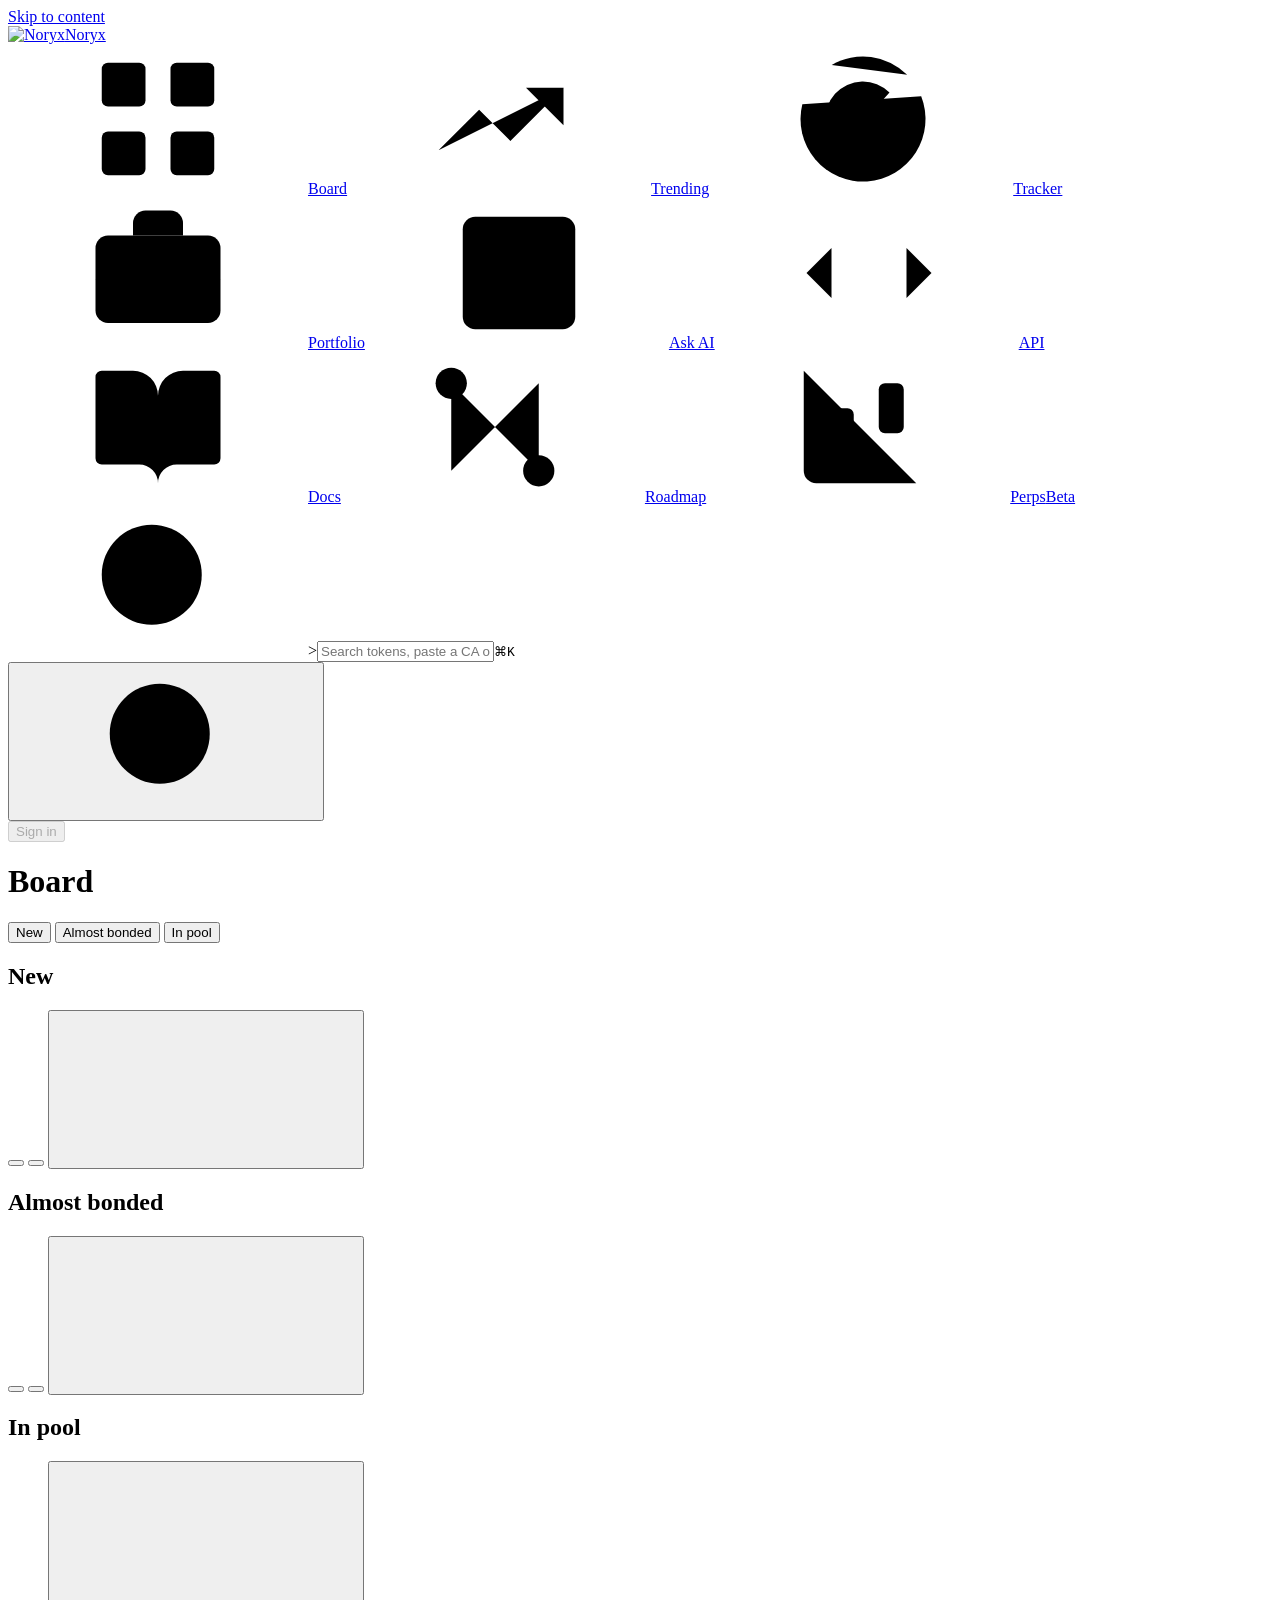
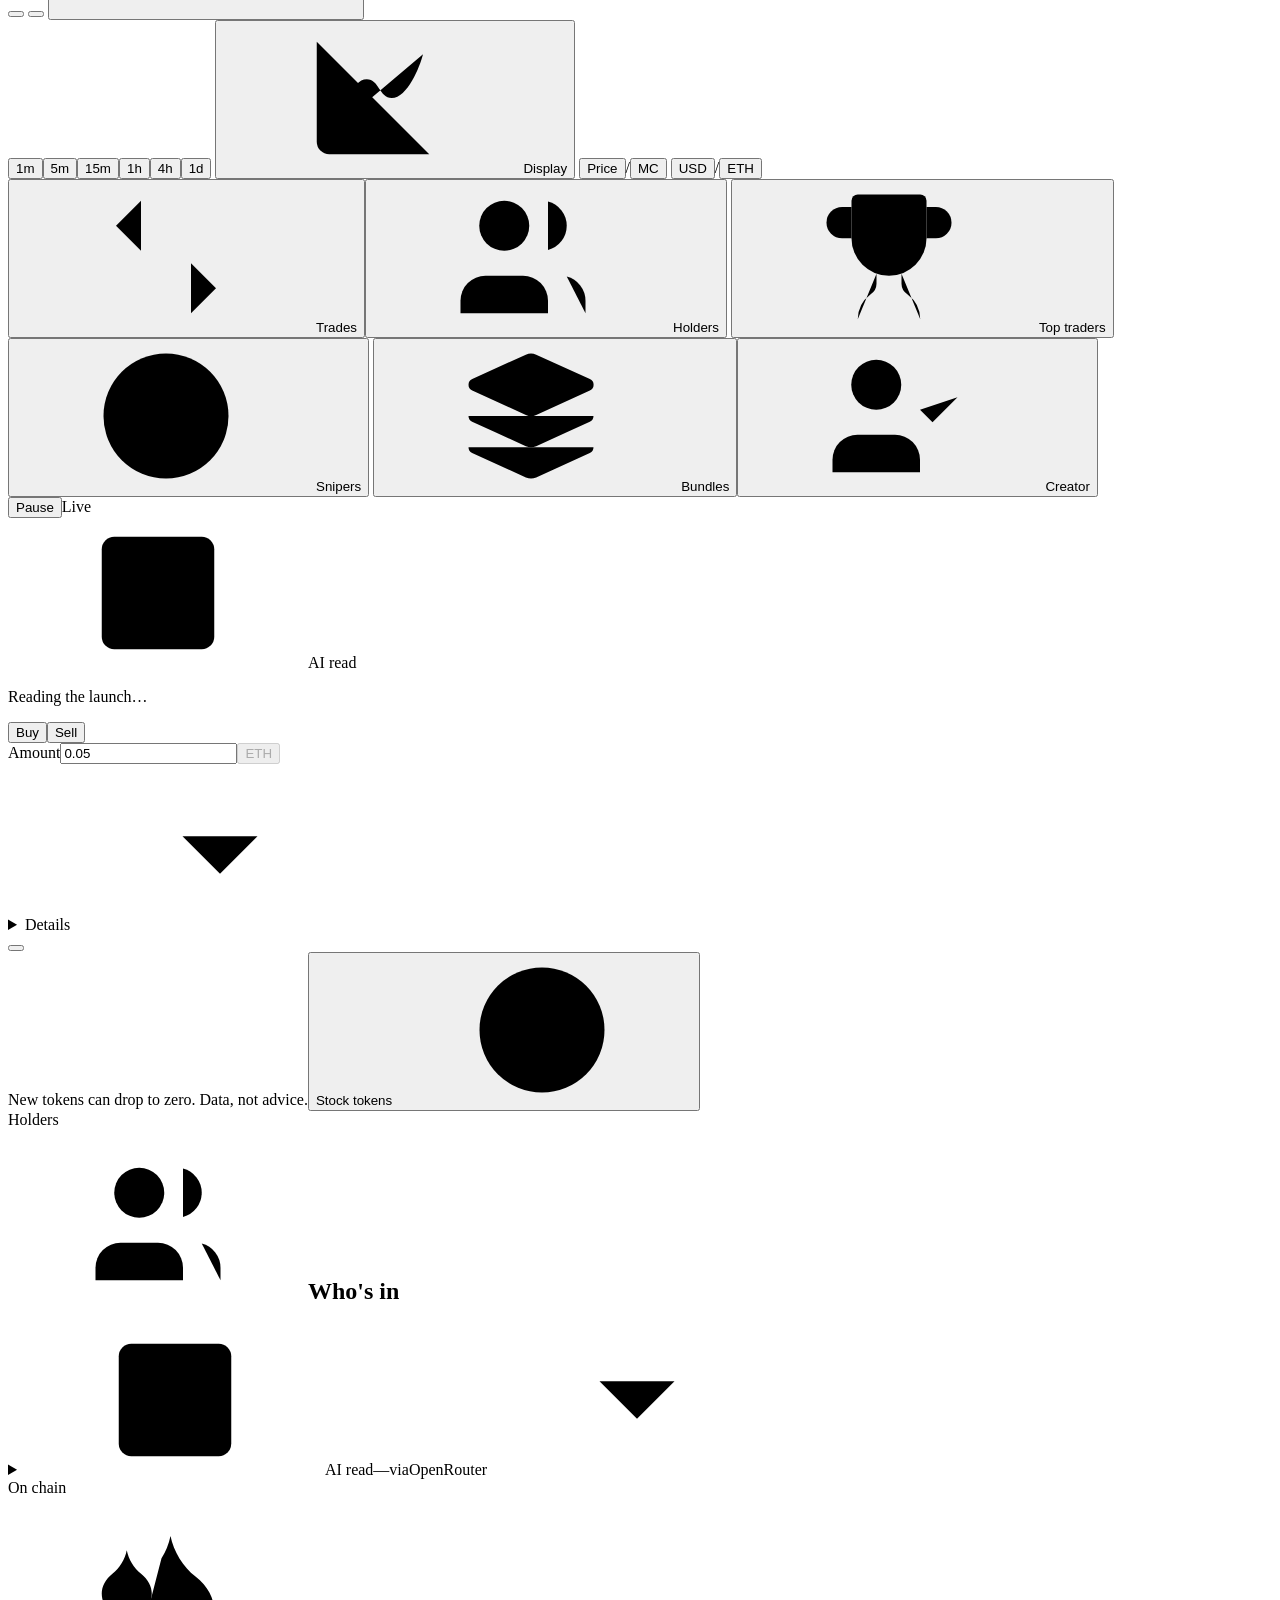
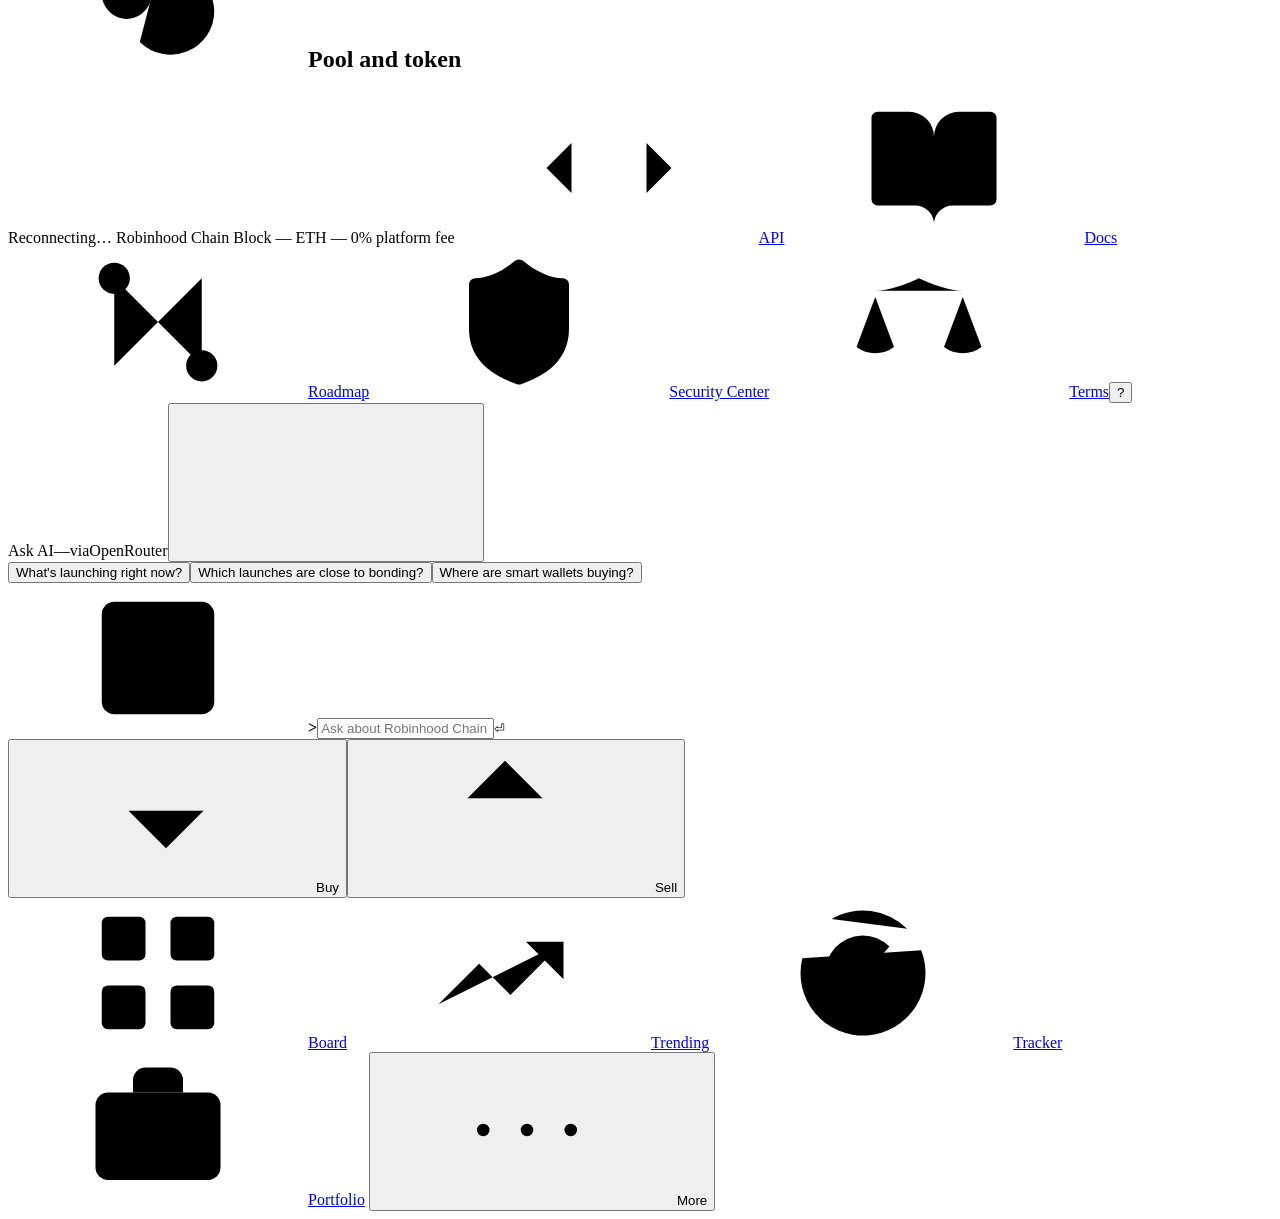
==== sentro_clone/index.html @ 45dfe666 "Initial baseline commit" ====
<!DOCTYPE html>

<html lang="en">
<head><script type="importmap">{"imports":{"react":"https://esm.sh/react@18.3.1","react/jsx-runtime":"https://esm.sh/react@18.3.1/jsx-runtime","react-dom":"https://esm.sh/react-dom@18.3.1?external=react","react-dom/client":"https://esm.sh/react-dom@18.3.1/client?external=react"}}</script><script>window.ASSET_V={"/js/api.js":"64d04c86e4","/js/app.js":"49e9092d1a","/js/bridge.js":"026fd2294a","/js/chartev.js":"6518094a71","/js/format.js":"7b39fc90e0","/js/guard.js":"0a3f11ecc6","/js/icons.js":"ee131ad5c2","/js/lighter.js":"f803aeecbc","/js/pages.js":"a3be0739c8","/js/perpmath.js":"89f6d30143","/js/perps.js":"efebec5603","/js/roadmap.js":"122e156b6e","/js/tokenca.js":"7a5da63f4b","/js/trust.js":"0be3fbdbc7","/js/wallet.js":"noryx-privy-email-only-1","/js/privy.js":"noryx-privy-email-otp-1","/css/perps-trade.css":"0e985214d4","/css/roadmap.css":"6fca2df80f","/css/sentro.css":"7ae317e5de","/css/tokens.css":"cd50dd1a2c","/vendor/lightweight-charts.standalone.production.js":"c7dda807d6","/vendor/qrcode.js":"4b6edd5275","/vendor/lighter/wasm_exec.js":"45ce9dfe72","/pages/guide.md":"3283d3b5ad","/pages/privacy.md":"d9d9182404","/pages/security.md":"cad3c4353f","/pages/support.md":"5b4905da07","/pages/terms.md":"479beb53d4"}</script>
<meta charset="utf-8"/>
<meta content="width=device-width,initial-scale=1,viewport-fit=cover" name="viewport"/>
<title data-slot="title-board">Noryx · AI terminal for Robinhood Chain</title>
<meta content="Live board of every new launch, one click buys and sells, Ask AI about any token or wallet. 0% platform fee." data-slot="meta-desc" name="description"/>
<meta content="Noryx" property="og:site_name"/>
<meta content="website" property="og:type"/>
<meta content="Noryx · AI terminal for Robinhood Chain" data-slot="og-title" property="og:title"/>
<meta content="Live board of every new launch, one click buys and sells, Ask AI about any token or wallet. 0% platform fee." data-slot="og-desc" property="og:description"/>
<meta content="/" property="og:url"/>
<meta content="images/og-card.jpg" property="og:image"/>
<meta content="1200" property="og:image:width"/><meta content="630" property="og:image:height"/>
<meta content="summary_large_image" name="twitter:card"/>
<meta content="Noryx · AI terminal for Robinhood Chain" data-slot="og-title" name="twitter:title"/>
<meta content="Live board of every new launch, one click buys and sells, Ask AI about any token or wallet. 0% platform fee." data-slot="twitter-desc" name="twitter:description"/>
<meta content="images/og-card.jpg" name="twitter:image"/>
<link href="/" rel="canonical"/>
<meta content="#060708" name="theme-color"/>
<link href="/images/noryx-favicon.png?v=noryx-supplied-1" rel="icon" type="image/png"/>
<link href="/images/noryx-favicon.png?v=noryx-supplied-1" rel="apple-touch-icon"/>
<link href="/assets/site.webmanifest?v=noryx-supplied-1" rel="manifest"/>
<link href="/css/tokens.css?v=noryx-system-fonts-1" rel="stylesheet"/>
<link href="/css/sentro.css" rel="stylesheet"/>
<link href="/css/perps-trade.css" rel="stylesheet"/>
<link href="/css/roadmap.css" rel="stylesheet"/>
<link href="/css/brand.css?v=noryx-realtime-brand-2" rel="stylesheet"/>
<link href="/css/api-live.css?v=noryx-live-api-1" rel="stylesheet"/>
<style>
  .boot {
    position: fixed;
    inset: 0;
    z-index: 9999;
    display: grid;
    place-items: center;
    align-content: center;
    gap: 14px;
    background: #050505;
    color: #b6b6b6;
    font-family: var(--f-mono, monospace);
    text-align: center;
  }
  .boot__brand {
    display: grid;
    place-items: center;
    width: 56px;
    height: 56px;
  }
  .boot__logo {
    width: 52px;
    height: 52px;
    object-fit: contain;
    filter: drop-shadow(0 0 5px rgba(190, 255, 0, .3));
    animation: boot-logo 1.8s ease-in-out infinite;
  }
  .boot__message {
    min-height: 18px;
    color: #a7a7a7;
    font-size: 12px;
    letter-spacing: .04em;
  }
  .boot__message::after {
    content: "";
    display: inline-block;
    width: 18px;
    text-align: left;
    animation: boot-dots 1.2s steps(4, end) infinite;
  }
  .boot__l,
  .boot button {
    position: relative;
    z-index: 1;
  }
  .boot__l {
    display: block;
    margin-top: min(58vh, 390px);
    color: #a7a7a7;
    font-size: 12px;
    letter-spacing: .04em;
  }
  .boot__l[hidden],
  .boot button[hidden] {
    display: none;
  }
  .boot__retry {
    border: 1px solid rgba(200, 241, 16, .7);
    border-radius: 999px;
    padding: 8px 18px;
    background: rgba(3, 3, 0, .85);
    color: #d7f56c;
    cursor: pointer;
    font: inherit;
    font-size: 12px;
    letter-spacing: .04em;
  }
  .boot__retry:hover,
  .boot__retry:focus-visible {
    background: rgba(184, 223, 21, .16);
    outline: 2px solid rgba(200, 241, 16, .55);
    outline-offset: 2px;
  }
  .boot__bar {
    display: none;
  }
  @keyframes boot-logo {
    0%, 100% { transform: scale(.96); opacity: .82; }
    50% { transform: scale(1); opacity: 1; }
  }
  @keyframes boot-dots {
    0% { content: ""; }
    25% { content: "."; }
    50% { content: ".."; }
    75%, 100% { content: "..."; }
  }
  @media (prefers-reduced-motion: reduce) {
    .boot__logo, .boot__message::after { animation: none; }
    .boot__message::after { content: "..."; }
  }
  .boot__frame {
    position: absolute;
    inset: 0;
    display: block;
    width: 100vw !important;
    height: 100vh !important;
    border: 0;
    background: #030300;
  }
</style>
</head>
<body data-col="new" data-page="board">
<a class="skip" href="#main">Skip to content</a>
<div aria-live="polite" class="boot" id="boot" role="status">
  <iframe class="boot__frame" src="/loading-screen.html?v=noryx-supplied-1" title="Noryx loading screen"></iframe>
  <span class="boot__l" data-slot="boot-line" hidden="" id="bootL">Still loading Noryx…</span>
  <button class="boot__retry" data-slot="retry" hidden="" id="bootR" type="button">Retry</button>
</div>
<script>(function(){var p=location.pathname,b=document.body;b.dataset.page=/^\/token\//.test(p)?"token":/^\/(board)?\/?$/.test(p)?"board":"page";var m=p.match(/^\/token\/(0x[0-9a-fA-F]{40})/);if(m&&window.fetch){window.__bootCa=m[1].toLowerCase();window.__boot=fetch("/api/token/"+window.__bootCa+"/boot?wait_ms=800&noryx="+Date.now(),{cache:"no-store",headers:{accept:"application/json"}}).then(function(r){return r.ok?r.json():null}).catch(function(){return null})}})();</script>
<svg aria-hidden="true" style="display:none" xmlns="http://www.w3.org/2000/svg">
<symbol id="i-board" viewbox="0 0 24 24"><rect height="7" rx="1" width="7" x="3" y="3"></rect><rect height="7" rx="1" width="7" x="14" y="3"></rect><rect height="7" rx="1" width="7" x="14" y="14"></rect><rect height="7" rx="1" width="7" x="3" y="14"></rect></symbol>
<symbol id="i-token" viewbox="0 0 24 24"><path d="M9 5v4"></path><rect height="6" rx="1" width="4" x="7" y="9"></rect><path d="M9 15v2"></path><path d="M17 3v2"></path><rect height="8" rx="1" width="4" x="15" y="5"></rect><path d="M17 13v3"></path><path d="M3 3v16a2 2 0 0 0 2 2h16"></path></symbol>
<symbol id="i-portfolio" viewbox="0 0 24 24"><path d="M12 12h.01"></path><path d="M16 6V4a2 2 0 0 0-2-2h-4a2 2 0 0 0-2 2v2"></path><path d="M22 13a18.15 18.15 0 0 1-20 0"></path><rect height="14" rx="2" width="20" x="2" y="6"></rect></symbol>
<symbol id="i-stocks" viewbox="0 0 24 24"><path d="M10 18v-7"></path><path d="M11.12 2.198a2 2 0 0 1 1.76.006l7.866 3.847c.476.233.31.949-.22.949H3.474c-.53 0-.695-.716-.22-.949z"></path><path d="M14 18v-7"></path><path d="M18 18v-7"></path><path d="M3 22h18"></path><path d="M6 18v-7"></path></symbol>
<symbol id="i-search" viewbox="0 0 24 24"><path d="m21 21-4.34-4.34"></path><circle cx="11" cy="11" r="8"></circle></symbol>
<symbol id="i-filter" viewbox="0 0 24 24"><path d="M10 5H3"></path><path d="M12 19H3"></path><path d="M14 3v4"></path><path d="M16 17v4"></path><path d="M21 12h-9"></path><path d="M21 19h-5"></path><path d="M21 5h-7"></path><path d="M8 10v4"></path><path d="M8 12H3"></path></symbol>
<symbol id="i-close" viewbox="0 0 24 24"><path d="M18 6 6 18"></path><path d="m6 6 12 12"></path></symbol>
<symbol id="i-clear" viewbox="0 0 24 24"><circle cx="12" cy="12" r="10"></circle><path d="m15 9-6 6"></path><path d="m9 9 6 6"></path></symbol>
<symbol id="i-sort" viewbox="0 0 24 24"><path d="m7 15 5 5 5-5"></path><path d="m7 9 5-5 5 5"></path></symbol>
<symbol id="i-sort-up" viewbox="0 0 24 24"><path d="m5 12 7-7 7 7"></path><path d="M12 19V5"></path></symbol>
<symbol id="i-sort-down" viewbox="0 0 24 24"><path d="M12 5v14"></path><path d="m19 12-7 7-7-7"></path></symbol>
<symbol id="i-chev-down" viewbox="0 0 24 24"><path d="m6 9 6 6 6-6"></path></symbol>
<symbol id="i-chev-right" viewbox="0 0 24 24"><path d="m9 18 6-6-6-6"></path></symbol>
<symbol id="i-chev-left" viewbox="0 0 24 24"><path d="m15 18-6-6 6-6"></path></symbol>
<symbol id="i-back" viewbox="0 0 24 24"><path d="m12 19-7-7 7-7"></path><path d="M19 12H5"></path></symbol>
<symbol id="i-menu" viewbox="0 0 24 24"><path d="M4 5h16"></path><path d="M4 12h16"></path><path d="M4 19h16"></path></symbol>
<symbol id="i-buy" viewbox="0 0 24 24"><path d="M12 17V3"></path><path d="m6 11 6 6 6-6"></path><path d="M19 21H5"></path></symbol>
<symbol id="i-sell" viewbox="0 0 24 24"><path d="m18 9-6-6-6 6"></path><path d="M12 3v14"></path><path d="M5 21h14"></path></symbol>
<symbol id="i-quick" viewbox="0 0 24 24"><path d="M4 14a1 1 0 0 1-.78-1.63l9.9-10.2a.5.5 0 0 1 .86.46l-1.92 6.02A1 1 0 0 0 13 10h7a1 1 0 0 1 .78 1.63l-9.9 10.2a.5.5 0 0 1-.86-.46l1.92-6.02A1 1 0 0 0 11 14z"></path></symbol>
<symbol id="i-copy" viewbox="0 0 24 24"><rect height="14" rx="2" ry="2" width="14" x="8" y="8"></rect><path d="M4 16c-1.1 0-2-.9-2-2V4c0-1.1.9-2 2-2h10c1.1 0 2 .9 2 2"></path></symbol>
<symbol id="i-copied" viewbox="0 0 24 24"><path d="M20 6 9 17l-5-5"></path></symbol>
<symbol id="i-share" viewbox="0 0 24 24"><circle cx="18" cy="5" r="3"></circle><circle cx="6" cy="12" r="3"></circle><circle cx="18" cy="19" r="3"></circle><line x1="8.59" x2="15.42" y1="13.51" y2="17.49"></line><line x1="15.41" x2="8.59" y1="6.51" y2="10.49"></line></symbol>
<symbol id="i-external" viewbox="0 0 24 24"><path d="M15 3h6v6"></path><path d="M10 14 21 3"></path><path d="M18 13v6a2 2 0 0 1-2 2H5a2 2 0 0 1-2-2V8a2 2 0 0 1 2-2h6"></path></symbol>
<symbol id="i-globe" viewbox="0 0 24 24"><circle cx="12" cy="12" r="10"></circle><path d="M12 2a14.5 14.5 0 0 0 0 20 14.5 14.5 0 0 0 0-20"></path><path d="M2 12h20"></path></symbol>
<symbol id="i-deposit" viewbox="0 0 24 24"><path d="M19 7V4a1 1 0 0 0-1-1H5a2 2 0 0 0 0 4h15a1 1 0 0 1 1 1v4h-3a2 2 0 0 0 0 4h3a1 1 0 0 0 1-1v-2a1 1 0 0 0-1-1"></path><path d="M3 5v14a2 2 0 0 0 2 2h15a1 1 0 0 0 1-1v-4"></path></symbol>
<symbol id="i-export-key" viewbox="0 0 24 24"><path d="M2.586 17.414A2 2 0 0 0 2 18.828V21a1 1 0 0 0 1 1h3a1 1 0 0 0 1-1v-1a1 1 0 0 1 1-1h1a1 1 0 0 0 1-1v-1a1 1 0 0 1 1-1h.172a2 2 0 0 0 1.414-.586l.814-.814a6.5 6.5 0 1 0-4-4z"></path><circle cx="16.5" cy="7.5" fill="currentColor" r=".5"></circle></symbol>
<symbol id="i-download" viewbox="0 0 24 24"><path d="M12 15V3"></path><path d="M21 15v4a2 2 0 0 1-2 2H5a2 2 0 0 1-2-2v-4"></path><path d="m7 10 5 5 5-5"></path></symbol>
<symbol id="i-qr" viewbox="0 0 24 24"><rect height="5" rx="1" width="5" x="3" y="3"></rect><rect height="5" rx="1" width="5" x="16" y="3"></rect><rect height="5" rx="1" width="5" x="3" y="16"></rect><path d="M21 16h-3a2 2 0 0 0-2 2v3"></path><path d="M21 21v.01"></path><path d="M12 7v3a2 2 0 0 1-2 2H7"></path><path d="M3 12h.01"></path><path d="M12 3h.01"></path><path d="M12 16v.01"></path><path d="M16 12h1"></path><path d="M21 12v.01"></path><path d="M12 21v-1"></path></symbol>
<symbol id="i-swap" viewbox="0 0 24 24"><path d="M8 3 4 7l4 4"></path><path d="M4 7h16"></path><path d="m16 21 4-4-4-4"></path><path d="M20 17H4"></path></symbol>
<symbol id="i-roadmap" viewbox="0 0 24 24"><path d="M5 19V5l14 14V5"></path><circle cx="5" cy="5" r="2.5"></circle><circle cx="19" cy="19" r="2.5"></circle></symbol>
<symbol id="i-slippage" viewbox="0 0 24 24"><line x1="19" x2="5" y1="5" y2="19"></line><circle cx="6.5" cy="6.5" r="2.5"></circle><circle cx="17.5" cy="17.5" r="2.5"></circle></symbol>
<symbol id="i-stale" viewbox="0 0 24 24"><path d="M12 6v6l4 2"></path><path d="M20 12v5"></path><path d="M20 21h.01"></path><path d="M21.25 8.2A10 10 0 1 0 16 21.16"></path></symbol>
<symbol id="i-warn" viewbox="0 0 24 24"><path d="m21.73 18-8-14a2 2 0 0 0-3.48 0l-8 14A2 2 0 0 0 4 21h16a2 2 0 0 0 1.73-3"></path><path d="M12 9v4"></path><path d="M12 17h.01"></path></symbol>
<symbol id="i-lock" viewbox="0 0 24 24"><rect height="11" rx="2" ry="2" width="18" x="3" y="11"></rect><path d="M7 11V7a5 5 0 0 1 10 0v4"></path></symbol>
<symbol id="i-ok" viewbox="0 0 24 24"><circle cx="12" cy="12" r="10"></circle><path d="m9 12 2 2 4-4"></path></symbol>
<symbol id="i-error" viewbox="0 0 24 24"><circle cx="12" cy="12" r="10"></circle><path d="m15 9-6 6"></path><path d="m9 9 6 6"></path></symbol>
<symbol id="i-info" viewbox="0 0 24 24"><circle cx="12" cy="12" r="10"></circle><path d="M12 16v-4"></path><path d="M12 8h.01"></path></symbol>
<symbol id="i-offline" viewbox="0 0 24 24"><path d="M12 20h.01"></path><path d="M8.5 16.429a5 5 0 0 1 7 0"></path><path d="M5 12.859a10 10 0 0 1 5.17-2.69"></path><path d="M19 12.859a10 10 0 0 0-2.007-1.523"></path><path d="M2 8.82a15 15 0 0 1 4.177-2.643"></path><path d="M22 8.82a15 15 0 0 0-11.288-3.764"></path><path d="m2 2 20 20"></path></symbol>
<symbol id="i-retry" viewbox="0 0 24 24"><path d="M3 12a9 9 0 0 1 9-9 9.75 9.75 0 0 1 6.74 2.74L21 8"></path><path d="M21 3v5h-5"></path><path d="M21 12a9 9 0 0 1-9 9 9.75 9.75 0 0 1-6.74-2.74L3 16"></path><path d="M8 16H3v5"></path></symbol>
<symbol id="i-loading" viewbox="0 0 24 24"><path d="M21 12a9 9 0 1 1-6.219-8.56"></path></symbol>
<symbol id="i-live" viewbox="0 0 24 24"><path d="M16.247 7.761a6 6 0 0 1 0 8.478"></path><path d="M19.075 4.933a10 10 0 0 1 0 14.134"></path><path d="M4.925 19.067a10 10 0 0 1 0-14.134"></path><path d="M7.753 16.239a6 6 0 0 1 0-8.478"></path><circle cx="12" cy="12" r="2"></circle></symbol>
<symbol id="i-star" viewbox="0 0 24 24"><path d="M11.525 2.295a.53.53 0 0 1 .95 0l2.31 4.679a2.123 2.123 0 0 0 1.595 1.16l5.166.756a.53.53 0 0 1 .294.904l-3.736 3.638a2.123 2.123 0 0 0-.611 1.878l.882 5.14a.53.53 0 0 1-.771.56l-4.618-2.428a2.122 2.122 0 0 0-1.973 0L6.396 21.01a.53.53 0 0 1-.77-.56l.881-5.139a2.122 2.122 0 0 0-.611-1.879L2.16 9.795a.53.53 0 0 1 .294-.906l5.165-.755a2.122 2.122 0 0 0 1.597-1.16z"></path></symbol>
<symbol id="i-settings" viewbox="0 0 24 24"><path d="M14 17H5"></path><path d="M19 7h-9"></path><circle cx="17" cy="17" r="3"></circle><circle cx="7" cy="7" r="3"></circle></symbol>
<symbol id="i-keyboard" viewbox="0 0 24 24"><path d="M10 8h.01"></path><path d="M12 12h.01"></path><path d="M14 8h.01"></path><path d="M16 12h.01"></path><path d="M18 8h.01"></path><path d="M6 8h.01"></path><path d="M7 16h10"></path><path d="M8 12h.01"></path><rect height="16" rx="2" width="20" x="2" y="4"></rect></symbol>
<symbol id="i-ask" viewbox="0 0 24 24"><path d="m7 11 2-2-2-2"></path><path d="M11 13h4"></path><rect height="18" rx="2" ry="2" width="18" x="3" y="3"></rect></symbol>
<symbol id="i-user" viewbox="0 0 24 24"><circle cx="12" cy="8" r="5"></circle><path d="M20 21a8 8 0 0 0-16 0"></path></symbol>
<symbol id="i-signout" viewbox="0 0 24 24"><path d="m16 17 5-5-5-5"></path><path d="M21 12H9"></path><path d="M9 21H5a2 2 0 0 1-2-2V5a2 2 0 0 1 2-2h4"></path></symbol>
<symbol id="i-domain" viewbox="0 0 24 24"><path d="M20 13c0 5-3.5 7.5-7.66 8.95a1 1 0 0 1-.67-.01C7.5 20.5 4 18 4 13V6a1 1 0 0 1 1-1c2 0 4.5-1.2 6.24-2.72a1.17 1.17 0 0 1 1.52 0C14.51 3.81 17 5 19 5a1 1 0 0 1 1 1z"></path><path d="m9 12 2 2 4-4"></path></symbol>
<symbol id="i-holders" viewbox="0 0 24 24"><path d="M16 21v-2a4 4 0 0 0-4-4H6a4 4 0 0 0-4 4v2"></path><path d="M16 3.128a4 4 0 0 1 0 7.744"></path><path d="M22 21v-2a4 4 0 0 0-3-3.87"></path><circle cx="9" cy="7" r="4"></circle></symbol>
<symbol id="i-liquidity" viewbox="0 0 24 24"><path d="M7 16.3c2.2 0 4-1.83 4-4.05 0-1.16-.57-2.26-1.71-3.19S7.29 6.75 7 5.3c-.29 1.45-1.14 2.84-2.29 3.76S3 11.1 3 12.25c0 2.22 1.8 4.05 4 4.05z"></path><path d="M12.56 6.6A10.97 10.97 0 0 0 14 3.02c.5 2.5 2 4.9 4 6.5s3 3.5 3 5.5a6.98 6.98 0 0 1-11.91 4.97"></path></symbol>
<symbol id="i-snipers" viewbox="0 0 24 24"><circle cx="12" cy="12" r="10"></circle><line x1="22" x2="18" y1="12" y2="12"></line><line x1="6" x2="2" y1="12" y2="12"></line><line x1="12" x2="12" y1="6" y2="2"></line><line x1="12" x2="12" y1="22" y2="18"></line></symbol>
<symbol id="i-bundles" viewbox="0 0 24 24"><path d="M12.83 2.18a2 2 0 0 0-1.66 0L2.6 6.08a1 1 0 0 0 0 1.83l8.58 3.91a2 2 0 0 0 1.66 0l8.58-3.9a1 1 0 0 0 0-1.83z"></path><path d="M2 12a1 1 0 0 0 .58.91l8.6 3.91a2 2 0 0 0 1.65 0l8.58-3.9A1 1 0 0 0 22 12"></path><path d="M2 17a1 1 0 0 0 .58.91l8.6 3.91a2 2 0 0 0 1.65 0l8.58-3.9A1 1 0 0 0 22 17"></path></symbol>
<symbol id="i-dev" viewbox="0 0 24 24"><path d="m16 11 2 2 4-4"></path><path d="M16 21v-2a4 4 0 0 0-4-4H6a4 4 0 0 0-4 4v2"></path><circle cx="9" cy="7" r="4"></circle></symbol>
<symbol id="i-burn" viewbox="0 0 24 24"><path d="M12 3q1 4 4 6.5t3 5.5a1 1 0 0 1-14 0 5 5 0 0 1 1-3 1 1 0 0 0 5 0c0-2-1.5-3-1.5-5q0-2 2.5-4"></path></symbol>
<symbol id="i-smart" viewbox="0 0 24 24"><path d="M12 18V5"></path><path d="M15 13a4.17 4.17 0 0 1-3-4 4.17 4.17 0 0 1-3 4"></path><path d="M17.598 6.5A3 3 0 1 0 12 5a3 3 0 1 0-5.598 1.5"></path><path d="M17.997 5.125a4 4 0 0 1 2.526 5.77"></path><path d="M18 18a4 4 0 0 0 2-7.464"></path><path d="M19.967 17.483A4 4 0 1 1 12 18a4 4 0 1 1-7.967-.517"></path><path d="M6 18a4 4 0 0 1-2-7.464"></path><path d="M6.003 5.125a4 4 0 0 0-2.526 5.77"></path></symbol>
<symbol id="i-clock" viewbox="0 0 24 24"><path d="M12 6v6l4 2"></path><circle cx="12" cy="12" r="10"></circle></symbol>
<symbol id="i-chart" viewbox="0 0 24 24"><path d="M3 3v16a2 2 0 0 0 2 2h16"></path><path d="m19 9-5 5-4-4-3 3"></path></symbol>
<symbol id="i-volume" viewbox="0 0 24 24"><path d="M3 3v16a2 2 0 0 0 2 2h16"></path><path d="M18 17V9"></path><path d="M13 17V5"></path><path d="M8 17v-3"></path></symbol>
<symbol id="i-eye" viewbox="0 0 24 24"><path d="M2.062 12.348a1 1 0 0 1 0-.696 10.75 10.75 0 0 1 19.876 0 1 1 0 0 1 0 .696 10.75 10.75 0 0 1-19.876 0"></path><circle cx="12" cy="12" r="3"></circle></symbol>
<symbol id="i-eye-off" viewbox="0 0 24 24"><path d="M10.733 5.076a10.744 10.744 0 0 1 11.205 6.575 1 1 0 0 1 0 .696 10.747 10.747 0 0 1-1.444 2.49"></path><path d="M14.084 14.158a3 3 0 0 1-4.242-4.242"></path><path d="M17.479 17.499a10.75 10.75 0 0 1-15.417-5.151 1 1 0 0 1 0-.696 10.75 10.75 0 0 1 4.446-5.143"></path><path d="m2 2 20 20"></path></symbol>
<symbol id="i-bell" viewbox="0 0 24 24"><path d="M10.268 21a2 2 0 0 0 3.464 0"></path><path d="M3.262 15.326A1 1 0 0 0 4 17h16a1 1 0 0 0 .74-1.673C19.41 13.956 18 12.499 18 8A6 6 0 0 0 6 8c0 4.499-1.411 5.956-2.738 7.326"></path></symbol>
<symbol id="i-expand" viewbox="0 0 24 24"><path d="M15 3h6v6"></path><path d="m21 3-7 7"></path><path d="m3 21 7-7"></path><path d="M9 21H3v-6"></path></symbol>
<symbol id="i-key" viewbox="0 0 24 24"><path d="m15.5 7.5 2.3 2.3a1 1 0 0 0 1.4 0l2.1-2.1a1 1 0 0 0 0-1.4L19 4"></path><path d="m21 2-9.6 9.6"></path><circle cx="7.5" cy="15.5" r="5.5"></circle></symbol>
<symbol id="i-code" viewbox="0 0 24 24"><path d="m16 18 6-6-6-6"></path><path d="m8 6-6 6 6 6"></path></symbol>
<symbol id="i-arrow-down" viewbox="0 0 24 24"><path d="M12 5v14"></path><path d="m19 12-7 7-7-7"></path></symbol>
<symbol id="i-target" viewbox="0 0 24 24"><circle cx="12" cy="12" r="10"></circle><circle cx="12" cy="12" r="6"></circle><circle cx="12" cy="12" r="2"></circle></symbol>
<symbol id="i-sound" viewbox="0 0 24 24"><path d="M11 4.702a.705.705 0 0 0-1.203-.498L6.413 7.587A1.4 1.4 0 0 1 5.416 8H3a1 1 0 0 0-1 1v6a1 1 0 0 0 1 1h2.416a1.4 1.4 0 0 1 .997.413l3.383 3.384A.705.705 0 0 0 11 19.298z"></path><path d="M16 9a5 5 0 0 1 0 6"></path><path d="M19.364 18.364a9 9 0 0 0 0-12.728"></path></symbol>
<symbol id="i-sound-off" viewbox="0 0 24 24"><path d="M11 4.702a.705.705 0 0 0-1.203-.498L6.413 7.587A1.4 1.4 0 0 1 5.416 8H3a1 1 0 0 0-1 1v6a1 1 0 0 0 1 1h2.416a1.4 1.4 0 0 1 .997.413l3.383 3.384A.705.705 0 0 0 11 19.298z"></path><line x1="22" x2="16" y1="9" y2="15"></line><line x1="16" x2="22" y1="9" y2="15"></line></symbol>
<symbol id="i-pencil" viewbox="0 0 24 24"><path d="M21.174 6.812a1 1 0 0 0-3.986-3.987L3.842 16.174a2 2 0 0 0-.5.83l-1.321 4.352a.5.5 0 0 0 .623.622l4.353-1.32a2 2 0 0 0 .83-.497z"></path><path d="m15 5 4 4"></path></symbol>
<symbol id="i-trending" viewbox="0 0 24 24"><path d="M16 7h6v6"></path><path d="m22 7-8.5 8.5-5-5L2 17"></path></symbol>
<symbol id="i-book" viewbox="0 0 24 24"><path d="M12 7v14"></path><path d="M3 18a1 1 0 0 1-1-1V4a1 1 0 0 1 1-1h5a4 4 0 0 1 4 4 4 4 0 0 1 4-4h5a1 1 0 0 1 1 1v13a1 1 0 0 1-1 1h-6a3 3 0 0 0-3 3 3 3 0 0 0-3-3z"></path></symbol>
<symbol id="i-puzzle" viewbox="0 0 24 24"><path d="M15.39 4.39a1 1 0 0 0 1.68-.474 2.5 2.5 0 1 1 3.014 3.015 1 1 0 0 0-.474 1.68l1.683 1.682a2.414 2.414 0 0 1 0 3.414L19.61 15.39a1 1 0 0 1-1.68-.474 2.5 2.5 0 1 0-3.014 3.015 1 1 0 0 1 .474 1.68l-1.683 1.682a2.414 2.414 0 0 1-3.414 0L8.61 19.61a1 1 0 0 0-1.68.474 2.5 2.5 0 1 1-3.014-3.015 1 1 0 0 0 .474-1.68l-1.683-1.682a2.414 2.414 0 0 1 0-3.414L4.39 8.61a1 1 0 0 1 1.68.474 2.5 2.5 0 1 0 3.014-3.015 1 1 0 0 1-.474-1.68l1.683-1.682a2.414 2.414 0 0 1 3.414 0z"></path></symbol>
<symbol id="i-plus" viewbox="0 0 24 24"><path d="M5 12h14"></path><path d="M12 5v14"></path></symbol>
<symbol id="i-trash" viewbox="0 0 24 24"><path d="M10 11v6"></path><path d="M14 11v6"></path><path d="M19 6v14a2 2 0 0 1-2 2H7a2 2 0 0 1-2-2V6"></path><path d="M3 6h18"></path><path d="M8 6V4a2 2 0 0 1 2-2h4a2 2 0 0 1 2 2v2"></path></symbol>
<symbol id="i-sparkle" viewbox="0 0 24 24"><path d="M11.017 2.814a1 1 0 0 1 1.966 0l1.051 5.558a2 2 0 0 0 1.594 1.594l5.558 1.051a1 1 0 0 1 0 1.966l-5.558 1.051a2 2 0 0 0-1.594 1.594l-1.051 5.558a1 1 0 0 1-1.966 0l-1.051-5.558a2 2 0 0 0-1.594-1.594l-5.558-1.051a1 1 0 0 1 0-1.966l5.558-1.051a2 2 0 0 0 1.594-1.594z"></path></symbol>
<symbol id="i-send" viewbox="0 0 24 24"><path d="M7 7h10v10"></path><path d="M7 17 17 7"></path></symbol>
<symbol id="i-tracker" viewbox="0 0 24 24"><path d="M19.07 4.93A10 10 0 0 0 6.99 3.34"></path><path d="M4 6h.01"></path><path d="M2.29 9.62A10 10 0 1 0 21.31 8.35"></path><path d="M16.24 7.76A6 6 0 1 0 8.23 16.67"></path><path d="M12 18h.01"></path><path d="M17.99 11.66A6 6 0 0 1 15.77 16.67"></path><circle cx="12" cy="12" r="2"></circle><path d="m13.41 10.59 5.66-5.66"></path></symbol>
<symbol id="i-perps" viewbox="0 0 24 24"><path d="M9 5v4"></path><rect height="6" rx="1" width="4" x="7" y="9"></rect><path d="M9 15v2"></path><path d="M17 3v2"></path><rect height="8" rx="1" width="4" x="15" y="5"></rect><path d="M17 13v3"></path><path d="M3 3v16a2 2 0 0 0 2 2h16"></path></symbol>
<symbol id="i-more" viewbox="0 0 24 24"><circle cx="12" cy="12" r="1"></circle><circle cx="19" cy="12" r="1"></circle><circle cx="5" cy="12" r="1"></circle></symbol>
<symbol id="i-signin" viewbox="0 0 24 24"><path d="m10 17 5-5-5-5"></path><path d="M15 12H3"></path><path d="M15 3h4a2 2 0 0 1 2 2v14a2 2 0 0 1-2 2h-4"></path></symbol>
<symbol id="i-shield" viewbox="0 0 24 24"><path d="M20 13c0 5-3.5 7.5-7.66 8.95a1 1 0 0 1-.67-.01C7.5 20.5 4 18 4 13V6a1 1 0 0 1 1-1c2 0 4.5-1.2 6.24-2.72a1.17 1.17 0 0 1 1.52 0C14.51 3.81 17 5 19 5a1 1 0 0 1 1 1z"></path><path d="m9 12 2 2 4-4"></path></symbol>
<symbol id="i-terms" viewbox="0 0 24 24"><path d="m16 16 3-8 3 8c-.87.65-1.92 1-3 1s-2.13-.35-3-1Z"></path><path d="m2 16 3-8 3 8c-.87.65-1.92 1-3 1s-2.13-.35-3-1Z"></path><path d="M7 21h10"></path><path d="M12 3v18"></path><path d="M3 7h2c2 0 5-1 7-2 2 1 5 2 7 2h2"></path></symbol>
<symbol id="i-guide" viewbox="0 0 24 24"><path d="m16.24 7.76-1.804 5.411a2 2 0 0 1-1.265 1.265L7.76 16.24l1.804-5.411a2 2 0 0 1 1.265-1.265z"></path><circle cx="12" cy="12" r="10"></circle></symbol>
<symbol id="i-support" viewbox="0 0 24 24"><circle cx="12" cy="12" r="10"></circle><path d="m4.93 4.93 4.24 4.24"></path><path d="m14.83 9.17 4.24-4.24"></path><path d="m14.83 14.83 4.24 4.24"></path><path d="m9.17 14.83-4.24 4.24"></path><circle cx="12" cy="12" r="4"></circle></symbol>
<symbol id="i-custody" viewbox="0 0 24 24"><rect height="18" rx="2" width="18" x="3" y="3"></rect><circle cx="7.5" cy="7.5" fill="currentColor" r=".5"></circle><path d="m7.9 7.9 2.7 2.7"></path><circle cx="16.5" cy="7.5" fill="currentColor" r=".5"></circle><path d="m13.4 10.6 2.7-2.7"></path><circle cx="7.5" cy="16.5" fill="currentColor" r=".5"></circle><path d="m7.9 16.1 2.7-2.7"></path><circle cx="16.5" cy="16.5" fill="currentColor" r=".5"></circle><path d="m13.4 13.4 2.7 2.7"></path><circle cx="12" cy="12" r="2"></circle></symbol>
<symbol id="i-checks" viewbox="0 0 24 24"><path d="M13 5h8"></path><path d="M13 12h8"></path><path d="M13 19h8"></path><path d="m3 17 2 2 4-4"></path><path d="m3 7 2 2 4-4"></path></symbol>
<symbol id="i-release" viewbox="0 0 24 24"><path d="M11 21.73a2 2 0 0 0 2 0l7-4A2 2 0 0 0 21 16V8a2 2 0 0 0-1-1.73l-7-4a2 2 0 0 0-2 0l-7 4A2 2 0 0 0 3 8v8a2 2 0 0 0 1 1.73z"></path><path d="M12 22V12"></path><polyline points="3.29 7 12 12 20.71 7"></polyline><path d="m7.5 4.27 9 5.15"></path></symbol>
<symbol id="i-coins" viewbox="0 0 24 24"><circle cx="8" cy="8" r="6"></circle><path d="M18.09 10.37A6 6 0 1 1 10.34 18"></path><path d="M7 6h1v4"></path><path d="m16.71 13.88.7.71-2.82 2.82"></path></symbol>
<symbol id="i-recent" viewbox="0 0 24 24"><path d="M3 12a9 9 0 1 0 9-9 9.75 9.75 0 0 0-6.74 2.74L3 8"></path><path d="M3 3v5h5"></path><path d="M12 7v5l4 2"></path></symbol>
<symbol id="i-search-x" viewbox="0 0 24 24"><path d="m13.5 8.5-5 5"></path><path d="m8.5 8.5 5 5"></path><circle cx="11" cy="11" r="8"></circle><path d="m21 21-4.3-4.3"></path></symbol>
<symbol id="i-display" viewbox="0 0 24 24"><path d="M3 3v16a2 2 0 0 0 2 2h16"></path><path d="M7 16c.5-2 1.5-7 4-7 2 0 2 3 4 3 2.5 0 4.5-5 5-7"></path></symbol>
<symbol id="i-flag" viewbox="0 0 24 24"><path d="M4 22V4a1 1 0 0 1 .4-.8A6 6 0 0 1 8 2c3 0 5 2 7.333 2q2 0 3.067-.8A1 1 0 0 1 20 4v10a1 1 0 0 1-.4.8A6 6 0 0 1 16 16c-3 0-5-2-8-2a6 6 0 0 0-4 1.528"></path></symbol>
<symbol id="i-activity" viewbox="0 0 24 24"><path d="M22 12h-2.48a2 2 0 0 0-1.93 1.46l-2.35 8.36a.25.25 0 0 1-.48 0L9.24 2.18a.25.25 0 0 0-.48 0l-2.35 8.36A2 2 0 0 1 4.49 12H2"></path></symbol>
<symbol id="i-score" viewbox="0 0 24 24"><path d="m12 14 4-4"></path><path d="M3.34 19a10 10 0 1 1 17.32 0"></path></symbol>
<symbol id="i-trophy" viewbox="0 0 24 24"><path d="M10 14.66v1.626a2 2 0 0 1-.976 1.696A5 5 0 0 0 7 21.978"></path><path d="M14 14.66v1.626a2 2 0 0 0 .976 1.696A5 5 0 0 1 17 21.978"></path><path d="M18 9h1.5a1 1 0 0 0 0-5H18"></path><path d="M4 22h16"></path><path d="M6 9a6 6 0 0 0 12 0V3a1 1 0 0 0-1-1H7a1 1 0 0 0-1 1z"></path><path d="M6 9H4.5a1 1 0 0 1 0-5H6"></path></symbol>
<symbol id="i-alert" viewbox="0 0 24 24"><circle cx="12" cy="12" r="10"></circle><line x1="12" x2="12" y1="8" y2="12"></line><line x1="12" x2="12.01" y1="16" y2="16"></line></symbol>
<symbol id="i-api" viewbox="0 0 24 24"><path d="m18 16 4-4-4-4"></path><path d="m6 8-4 4 4 4"></path><path d="m14.5 4-5 16"></path></symbol>
<symbol id="i-withdraw" viewbox="0 0 24 24"><path d="m18 9-6-6-6 6"></path><path d="M12 3v14"></path><path d="M5 21h14"></path></symbol>
</svg>
<div class="app">
<header class="top">
<div class="top__l"><a aria-label="Noryx" class="logo" data-link="" href="/board"><img alt="Noryx" class="logo__m" src="/images/noryx-favicon.png?v=noryx-supplied-1"/><span aria-hidden="true" class="logo__t">Noryx</span></a>
<nav aria-label="Main" class="nav" id="nav">
<a class="nav__a" data-link="" data-nav="board" href="/board"><svg aria-hidden="true" class="ico"><use href="#i-board"></use></svg><span data-slot="nav-board">Board</span></a>
<a class="nav__a" data-link="" data-nav="trending" href="/trending"><svg aria-hidden="true" class="ico"><use href="#i-trending"></use></svg><span data-slot="nav-trending">Trending</span></a>
<a class="nav__a" data-link="" data-nav="tracker" href="/tracker"><svg aria-hidden="true" class="ico"><use href="#i-tracker"></use></svg><span data-slot="nav-tracker">Tracker</span></a>
<a class="nav__a" data-link="" data-nav="portfolio" href="/portfolio"><svg aria-hidden="true" class="ico"><use href="#i-portfolio"></use></svg><span data-slot="nav-portfolio">Portfolio</span></a>
<a class="nav__a" data-link="" data-nav="ask" href="/ask"><svg aria-hidden="true" class="ico"><use href="#i-ask"></use></svg><span data-slot="nav-ask">Ask AI</span></a>
<a class="nav__a" data-link="" data-nav="apikeys" href="/settings/api"><svg aria-hidden="true" class="ico"><use href="#i-api"></use></svg><span data-slot="nav-api">API</span></a>
<a class="nav__a" data-link="" data-nav="docs" href="/docs"><svg aria-hidden="true" class="ico"><use href="#i-book"></use></svg><span data-slot="nav-docs">Docs</span></a>
<a class="nav__a" data-link="" data-nav="roadmap" href="/roadmap"><svg aria-hidden="true" class="ico"><use href="#i-roadmap"></use></svg><span data-slot="rm-nav">Roadmap</span></a>
<a class="nav__a" data-link="" data-nav="perps" href="/perps"><svg aria-hidden="true" class="ico"><use href="#i-perps"></use></svg><span data-slot="nav-perps">Perps</span><span class="nav__soon" data-slot="nav-beta">Beta</span></a>
<div class="nav__more" hidden="" id="navMore"><button aria-expanded="false" aria-haspopup="menu" class="nav__a" id="navMoreB" type="button"><svg aria-hidden="true" class="ico"><use href="#i-more"></use></svg><span data-slot="nav-more">More</span><svg aria-hidden="true" class="ico ico--1"><use href="#i-chev-down"></use></svg></button>
<div class="wm pop pop--l" hidden="" id="navMoreM" role="menu"></div></div>
</nav></div>
<div class="cmdw" id="cmdw">
<label class="cmd"><svg aria-hidden="true" class="ico ico--3"><use href="#i-search"></use></svg><span aria-hidden="true" class="cmd__p">&gt;</span><input aria-autocomplete="list" aria-controls="drop" aria-expanded="false" aria-label="Search tokens, paste a CA or ask" autocomplete="off" data-slot="cmd-placeholder" id="cmd" placeholder="Search tokens, paste a CA or ask" role="combobox" spellcheck="false"/><kbd>⌘K</kbd></label>
<div class="drop" hidden="" id="drop" role="listbox"></div>
</div>
<div class="top__r"><button aria-label="Search" class="ib top__search" data-slot-aria="key-search" id="topSearch" type="button"><svg aria-hidden="true" class="ico ico--3"><use href="#i-search"></use></svg></button><button class="btn btn--sec js-deposit" data-act="deposit" hidden="" id="topDep" type="button"><svg aria-hidden="true" class="ico"><use href="#i-deposit"></use></svg><span data-slot="acc-deposit">Deposit</span></button>
<div class="acct" id="acct">
<button aria-expanded="false" aria-haspopup="menu" class="btn btn--buy" disabled="" id="connect" type="button"><span data-slot="signin">Sign in</span></button>
<div class="wm pop" hidden="" id="acmenu" role="menu">
<div class="wm__dom"><svg aria-hidden="true" class="ico ico--1"><use href="#i-lock"></use></svg><span id="acDom"></span></div>
<div class="wm__bal"><div class="lbl" data-slot="acc-wallet" id="acLabel">Trading wallet</div><div class="t-stat num" id="acBal">—</div><div class="dim" id="acAddr"></div></div>
<a class="wm__it" data-act="nav" data-link="" href="/portfolio" role="menuitem"><svg aria-hidden="true" class="ico"><use href="#i-portfolio"></use></svg><span data-slot="nav-portfolio">Portfolio</span></a>
<div class="wm__sep" role="separator"></div>
<a class="wm__it" data-act="nav" data-link="" href="/settings/account" role="menuitem"><svg aria-hidden="true" class="ico"><use href="#i-user"></use></svg><span data-slot="set-account">Account</span></a>
<a class="wm__it" data-act="nav" data-link="" href="/settings/notifications" role="menuitem"><svg aria-hidden="true" class="ico"><use href="#i-bell"></use></svg><span data-slot="set-notifications">Notifications</span></a>
<a class="wm__it" data-act="nav" data-link="" href="/settings/trading" role="menuitem"><svg aria-hidden="true" class="ico"><use href="#i-slippage"></use></svg><span data-slot="set-trading">Trading</span></a>
<a class="wm__it" data-act="nav" data-link="" href="/settings/api" role="menuitem"><svg aria-hidden="true" class="ico"><use href="#i-api"></use></svg><span data-slot="set-api">API</span></a>
<a class="wm__it" data-act="nav" data-link="" href="/settings/security" role="menuitem"><svg aria-hidden="true" class="ico"><use href="#i-shield"></use></svg><span data-slot="set-security">Security</span></a>
<div class="wm__sep" role="separator"></div>
<button class="wm__it wm__it--danger" data-act="signout" role="menuitem" type="button"><svg aria-hidden="true" class="ico"><use href="#i-signout"></use></svg><span data-slot="acc-signout">Sign out</span></button>
</div>
</div></div>
</header>
<main class="main" id="main" tabindex="-1">
<div class="scr l-board" id="scrBoard">
<h1 class="sr" data-slot="nav-board">Board</h1>
<div aria-label="Board columns" class="btabs js-coltabs" role="tablist">
<button aria-selected="true" class="is-on" data-col="new" role="tab" type="button"><span data-slot="bc-new">New</span><span class="num" data-cnt="new"></span></button>
<button aria-selected="false" data-col="bonding" role="tab" type="button"><span data-slot="bc-bonding">Almost bonded</span><span class="num" data-cnt="bonding"></span></button>
<button aria-selected="false" data-col="migrated" role="tab" type="button"><span data-slot="bc-migrated">In pool</span><span class="num" data-cnt="migrated"></span></button>
</div>
<section aria-labelledby="colT-new" class="col col--new" data-col="new" id="col-new">
<div class="col__h">
<h2 class="col__t" id="colT-new"><span data-slot="bc-new">New</span><span class="col__n num" data-cnt="new"></span></h2>
<button class="btn btn--sec btn--s newpill" hidden="" type="button"><svg aria-hidden="true" class="ico ico--1"><use href="#i-sort-up"></use></svg><span></span></button>
<span class="col__x">
<button aria-expanded="false" aria-haspopup="menu" aria-label="Quick buy amount" class="col__qb" data-h="qb" data-slot-aria="col-preset" type="button"></button>
<button aria-label="Play a sound on new tokens in this column" aria-pressed="false" class="col__ib" data-h="al" data-slot-aria="col-alert" type="button"></button>
<button aria-expanded="false" aria-haspopup="dialog" aria-label="Filters" class="col__ib" data-h="fl" data-slot-aria="col-filter" type="button"><svg aria-hidden="true" class="ico ico--1"><use href="#i-filter"></use></svg><span class="col__fn num" data-h="fn"></span></button>
</span>
</div>
<div class="col__b"><div aria-label="New" class="col__list" role="list"></div><div class="col__empty empty" hidden=""></div><div class="col__more" hidden=""><svg aria-hidden="true" class="ico ico--1 ico--spin"><use href="#i-loading"></use></svg><span data-slot="more-rows">Loading more…</span></div></div>
</section>
<section aria-labelledby="colT-bonding" class="col col--bond" data-col="bonding" id="col-bonding">
<div class="col__h">
<h2 class="col__t" id="colT-bonding"><span data-slot="bc-bonding">Almost bonded</span><span class="col__n num" data-cnt="bonding"></span></h2>
<button class="btn btn--sec btn--s newpill" hidden="" type="button"><svg aria-hidden="true" class="ico ico--1"><use href="#i-sort-up"></use></svg><span></span></button>
<span class="col__x">
<button aria-expanded="false" aria-haspopup="menu" aria-label="Quick buy amount" class="col__qb" data-h="qb" data-slot-aria="col-preset" type="button"></button>
<button aria-label="Play a sound on new tokens in this column" aria-pressed="false" class="col__ib" data-h="al" data-slot-aria="col-alert" type="button"></button>
<button aria-expanded="false" aria-haspopup="dialog" aria-label="Filters" class="col__ib" data-h="fl" data-slot-aria="col-filter" type="button"><svg aria-hidden="true" class="ico ico--1"><use href="#i-filter"></use></svg><span class="col__fn num" data-h="fn"></span></button>
</span>
</div>
<div class="col__b"><div aria-label="Almost bonded" class="col__list" role="list"></div><div class="col__empty empty" hidden=""></div><div class="col__more" hidden=""><svg aria-hidden="true" class="ico ico--1 ico--spin"><use href="#i-loading"></use></svg><span data-slot="more-rows">Loading more…</span></div></div>
</section>
<section aria-labelledby="colT-migrated" class="col col--mig" data-col="migrated" id="col-migrated">
<div class="col__h">
<h2 class="col__t" id="colT-migrated"><span data-slot="bc-migrated">In pool</span><span class="col__n num" data-cnt="migrated"></span></h2>
<button class="btn btn--sec btn--s newpill" hidden="" type="button"><svg aria-hidden="true" class="ico ico--1"><use href="#i-sort-up"></use></svg><span></span></button>
<span class="col__x">
<button aria-expanded="false" aria-haspopup="menu" aria-label="Quick buy amount" class="col__qb" data-h="qb" data-slot-aria="col-preset" type="button"></button>
<button aria-label="Play a sound on new tokens in this column" aria-pressed="false" class="col__ib" data-h="al" data-slot-aria="col-alert" type="button"></button>
<button aria-expanded="false" aria-haspopup="dialog" aria-label="Filters" class="col__ib" data-h="fl" data-slot-aria="col-filter" type="button"><svg aria-hidden="true" class="ico ico--1"><use href="#i-filter"></use></svg><span class="col__fn num" data-h="fn"></span></button>
</span>
</div>
<div class="col__b"><div aria-label="Migrated" class="col__list" role="list"></div><div class="col__empty empty" hidden=""></div><div class="col__more" hidden=""><svg aria-hidden="true" class="ico ico--1 ico--spin"><use href="#i-loading"></use></svg><span data-slot="more-rows">Loading more…</span></div></div>
</section>
</div>
<div class="scr l-token" id="scrToken">
<section aria-label="Token" class="pn th" id="tkbar"></section>
<section aria-label="Chart" class="pn pn--chart">
<div class="bar ctb">
<span aria-label="Timeframe" class="tf" id="tf" role="radiogroup"><button data-tf="1m" type="button">1m</button><button data-tf="5m" type="button">5m</button><button class="is-on" data-tf="15m" type="button">15m</button><button data-tf="1h" type="button">1h</button><button data-tf="4h" type="button">4h</button><button data-tf="1d" type="button">1d</button></span>
<span aria-hidden="true" class="vsep"></span>
<span class="acct"><button aria-controls="indMenu" aria-expanded="false" aria-haspopup="true" class="btn btn--ghost" id="indBtn" type="button"><svg aria-hidden="true" class="ico"><use href="#i-display"></use></svg><span data-slot="ind-button">Display</span></button>
<div class="wm pop pop--l" hidden="" id="indMenu" role="group">
<label class="wm__ck"><input data-ind="ma" type="checkbox"/><i class="sw-ma"></i><span data-slot="ind-ma">MA 20</span></label>
<label class="wm__ck"><input data-ind="ema" type="checkbox"/><i class="sw-ema"></i><span data-slot="ind-ema">EMA 50</span></label>
<label class="wm__ck"><input data-ind="vwap" type="checkbox"/><i class="sw-vwap"></i><span data-slot="ind-vwap">VWAP</span></label>
<div class="wm__sep" role="separator"></div>
<label class="wm__ck"><input data-ev="x" type="checkbox"/><svg aria-hidden="true" class="ico ico--1 wm__ei" viewbox="0 0 24 24"><path d="M18.244 2.25h3.308l-7.227 8.26 8.502 11.24H16.17l-5.214-6.817L4.99 21.75H1.68l7.73-8.835L1.254 2.25H8.08l4.713 6.231zm-1.161 17.52h1.833L7.084 4.126H5.117z" fill="currentColor" stroke="none"></path></svg><span data-slot="ev-x">X posts</span></label>
<label class="wm__ck"><input data-ev="burn" type="checkbox"/><svg aria-hidden="true" class="ico ico--1 wm__ei is-burn"><use href="#i-burn"></use></svg><span data-slot="ev-burn">Burns</span></label>
<label class="wm__ck"><input data-ev="dev" type="checkbox"/><span aria-hidden="true" class="wm__eb">B</span><span data-slot="ev-dev">Dev trades</span></label>
</div></span>
<span class="ctb__r">
<span aria-label="Chart value" class="tog" id="cMode" role="radiogroup"><button aria-checked="true" class="is-on" data-cm="price" role="radio" type="button"><span data-slot="lbl-price">Price</span></button><span aria-hidden="true">/</span><button aria-checked="false" data-cm="mc" role="radio" type="button"><span data-slot="lbl-mc">MC</span></button></span>
<span aria-hidden="true" class="vsep"></span>
<span aria-label="Chart unit" class="tog" id="cUnit" role="radiogroup"><button aria-checked="true" class="is-on" data-cu="usd" role="radio" type="button">USD</button><span aria-hidden="true">/</span><button aria-checked="false" data-cu="pair" id="cUnitPair" role="radio" type="button">ETH</button></span>
</span>
</div>
<div class="chart" id="chartWrap"><div class="chart__host" id="chartbox"></div><div class="chart__lg" id="chartLg"><span id="chartId"></span><span class="chart__ohlc" id="ohlc"></span></div><div class="chart__note" id="chartNote"></div><div class="chart__leg" hidden="" id="indLeg"></div></div>
</section>
<div aria-label="Resize chart and activity" aria-orientation="horizontal" class="rs" id="actRs" role="separator" title="Drag to resize · double-click to reset"></div>
<section aria-label="Activity" class="pn pn--act">
<div class="pn__h"><div class="tabs" id="tabs" role="tablist">
<button aria-selected="true" class="is-on" data-tab="trades" role="tab" type="button"><svg aria-hidden="true" class="ico"><use href="#i-swap"></use></svg><span data-slot="tab-trades">Trades</span></button><button data-tab="holders" role="tab" type="button"><svg aria-hidden="true" class="ico"><use href="#i-holders"></use></svg><span data-slot="tab-holders">Holders</span> <span class="tabs__n num" id="tabHoldN"></span></button>
<button data-tab="traders" role="tab" type="button"><svg aria-hidden="true" class="ico"><use href="#i-trophy"></use></svg><span data-slot="tab-traders">Top traders</span></button><button data-tab="snipers" role="tab" type="button"><svg aria-hidden="true" class="ico"><use href="#i-snipers"></use></svg><span data-slot="tab-snipers">Snipers</span></button>
<button data-tab="bundles" role="tab" type="button"><svg aria-hidden="true" class="ico"><use href="#i-bundles"></use></svg><span data-slot="tab-bundles">Bundles</span></button><button data-tab="creator" role="tab" type="button"><svg aria-hidden="true" class="ico"><use href="#i-dev"></use></svg><span data-slot="tab-creator">Creator</span></button>
</div>
<span class="pn__x"><span class="live__ago" id="tokAgo"></span><button aria-pressed="false" class="btn btn--ghost btn--s live__pause" data-testid="live-pause" id="tokPause" type="button"><span data-slot="live-pause">Pause</span></button><span class="live badge" id="tokLive"><span class="dot dot--off"></span><span data-slot="live">Live</span></span></span>
</div>
<div class="pn__b" id="tabBody"></div>
</section>
<aside aria-label="Token sidebar" class="pn side" id="side">
<section aria-label="AI read" class="side__sec side__brief" id="tkBrief"><span class="eyebrow"><svg aria-hidden="true" class="ico ico--1"><use href="#i-ask"></use></svg><span data-slot="ai-title">AI read</span></span><p class="prose is-wait" data-slot="ai-loading" id="tkBriefTxt">Reading the launch…</p></section>
<div class="swin" id="tkWinW"><div aria-label="Price change" class="swin__seg" id="tkWin" role="radiogroup"></div></div>
<div class="side__s2" id="sideS2">
<div aria-live="off" class="sflow" id="tkFlow"></div>
<section aria-label="Order" class="side__sec a-order" id="ticket">
<div class="tkt">
<div aria-label="Side" class="seg seg--side" id="bs" role="radiogroup"><button aria-checked="true" class="is-buy" data-side="buy" data-testid="side-buy" role="radio" type="button"><span data-slot="ticket-buy">Buy</span></button><button aria-checked="false" data-side="sell" data-testid="side-sell" role="radio" type="button"><span data-slot="ticket-sell">Sell</span></button></div>
<div class="tkt__bal" id="tbal"></div>
<label class="fld" id="amtFld"><span class="fld__l" data-slot="ticket-amount">Amount</span><input aria-label="Amount" autocomplete="off" data-testid="order-amount" id="amt" inputmode="decimal" value="0.05"/><span id="amtIco"></span><button class="btn btn--ghost" disabled="" id="amtUnit" type="button">ETH</button></label>
<div class="tkt__qw" id="qw"><div class="tkt__q" id="qs"></div><div class="tkt__qb" id="qb"></div></div><span class="fld__msg tkt__qerr" id="qErr" role="alert"></span>
<dl class="dl" id="route"></dl>
<details class="tkt__det" id="tktDet"><summary><span data-slot="ticket-details">Details</span><svg aria-hidden="true" class="ico ico--1"><use href="#i-chev-down"></use></svg></summary>
<dl class="dl" id="routeX"></dl>
<div class="tkt__rules" id="tktRules"></div>
</details>
<button class="btn btn--buy btn--l btn--block" data-testid="order-cta" id="cta" type="button"></button>
<div class="tkt__msg" data-testid="order-status" id="tmsg" role="status"></div>
<div class="tkt__warn" id="tWarn"><span data-slot="risk-short" id="tWarnT">New tokens can drop to zero. Data, not advice.</span><button aria-controls="tnote" aria-expanded="false" class="tkt__i" id="tWarnB" type="button"><span class="sr" data-slot="stock-disc-lbl">Stock tokens</span><svg aria-hidden="true" class="ico ico--1"><use href="#i-info"></use></svg></button></div>
<div class="note" hidden="" id="tnote"><span><span data-slot="stock-disc-ord" hidden="" id="tnoteOrd">This order buys a stock token first. Stock Tokens are not available to US persons and are restricted in Canada, the UK, Switzerland and other countries.</span><span data-slot="stock-disc" id="tnoteGen">Stock Tokens are not available to US persons and are restricted in Canada, the UK, Switzerland and other countries.</span> <span data-slot="risk-footer">New tokens can drop to zero. Noryx shows data, not advice. Trade only what you can afford to lose.</span></span></div>
</div>
</section>
</div>
<section aria-labelledby="tkSecT" class="side__sec" id="tkSecW"><span class="eyebrow" data-slot="eb-holders">Holders</span><h2 class="side__h"><svg aria-hidden="true" class="ico"><use href="#i-holders"></use></svg><span data-slot="sec-security" id="tkSecT">Who's in</span><span class="side__hx" id="secSt"></span></h2><dl class="sgrid" id="tkSec"></dl></section>
<section aria-labelledby="scT" class="side__sec a-ai" id="aiPn">
<div id="aiScore"></div>
<div id="aiFac"></div>
<button aria-expanded="false" class="side__more" hidden="" id="facAll" type="button"><span data-slot="score-all">All factors</span><svg aria-hidden="true" class="ico ico--1"><use href="#i-chev-right"></use></svg></button>
</section>
<details class="side__sec side__ai" id="aiDet">
<summary><svg aria-hidden="true" class="ico"><use href="#i-ask"></use></svg><span class="side__h" data-slot="ai-title">AI read</span><span class="via"><span class="mk mk--1" id="mdlLogo"></span><span data-trunc-ok="" id="mdlName">—</span><span data-slot="ai-via">via</span><span class="mk mk--1" id="orLogo"></span>OpenRouter</span><svg aria-hidden="true" class="ico ico--1 side__chev"><use href="#i-chev-down"></use></svg></summary>
<div class="ai" id="aiBody">
<p class="prose is-wait" data-slot="ai-loading" id="aiBrief">Reading the launch…</p>
<div class="prose" id="aiQ"></div>
<div class="prose" id="aiOut"></div>
<div class="sugg" id="sugg"><button class="chip" data-full="" type="button"><span data-slot="ai-full">Full read</span></button><button class="chip" type="button"><span data-slot="ask-s1">Who holds the most?</span></button><button class="chip" type="button"><span data-slot="ask-s2">Creator history</span></button><button class="chip" type="button"><span data-slot="ask-s3">Snipers and bundles</span></button></div>
<label class="ask"><svg aria-hidden="true" class="ico ico--1"><use href="#i-ask"></use></svg><b>&gt;</b><input aria-label="Ask about this token" autocomplete="off" data-slot="ask-placeholder" id="ask" placeholder="Ask about this token…"/><kbd>⏎</kbd></label>
<p class="ai__note" data-slot="ai-note">AI read of on-chain data. It can be wrong. Not advice.</p>
</div>
</details>
<section aria-labelledby="posT" class="side__sec a-pos" hidden="" id="posPn">
<h2 class="side__h" id="posT"><svg aria-hidden="true" class="ico"><use href="#i-portfolio"></use></svg><span data-slot="pf-tab-pos">Positions</span><a class="link side__hx" data-link="" href="/portfolio"><span data-slot="nav-portfolio">Portfolio</span></a></h2>
<div id="posBody"></div>
</section>
<section aria-labelledby="poolT" class="side__sec"><span class="eyebrow" data-slot="eb-pool">On chain</span><h2 class="side__h" id="poolT"><svg aria-hidden="true" class="ico"><use href="#i-liquidity"></use></svg><span data-slot="pool-title">Pool and token</span></h2><dl class="dl side__dl" id="tkPool"></dl></section>
</aside>
</div>
<div class="scr pg" id="scrPage"></div>
</main>
<footer aria-live="polite" class="status" id="status" role="status">
<span class="status__i" id="stLive"><span class="dot dot--off"></span><span data-slot="reconnecting" id="stLiveT">Reconnecting…</span></span>
<span class="status__i"><span class="mk mk--1" id="stNet"></span><span data-slot="status-net">Robinhood Chain</span></span>
<span class="status__i"><span data-slot="status-block">Block</span> <span class="num" id="stBlock">—</span></span>
<span class="status__i">ETH <span class="num" id="stEth">—</span></span>
<span class="status__i t-fee" data-slot="status-fee">0% platform fee</span>
<span class="status__i" hidden="" id="stRules"><svg aria-hidden="true" class="ico ico--1"><use href="#i-bell"></use></svg><span data-slot="tpsl-on">Watching this tab</span> <span class="num" id="stRulesN"></span></span>
<span class="status__sp"></span>
<span class="acct status__help"><a class="status__a" data-link="" href="/settings/api"><svg aria-hidden="true" class="ico ico--1"><use href="#i-api"></use></svg><span data-slot="st-api">API</span></a><a class="status__a" data-link="" href="/docs"><svg aria-hidden="true" class="ico ico--1"><use href="#i-book"></use></svg><span data-slot="st-docs">Docs</span></a><a class="status__a" data-link="" data-nav="roadmap" href="/roadmap"><svg aria-hidden="true" class="ico ico--1"><use href="#i-roadmap"></use></svg><span data-slot="rm-nav">Roadmap</span></a><a class="status__a" data-link="" href="/trust"><svg aria-hidden="true" class="ico ico--1"><use href="#i-shield"></use></svg><span data-slot="nav-security">Security Center</span></a><a class="status__a" data-link="" href="/terms"><svg aria-hidden="true" class="ico ico--1"><use href="#i-terms"></use></svg><span data-slot="page-terms">Terms</span></a><button aria-controls="helpPop" aria-expanded="false" aria-haspopup="dialog" aria-label="Shortcuts and pages" class="status__q" data-slot-aria="help-aria" id="helpB" type="button">?</button>
<div aria-labelledby="helpT" class="wm pop pop--up" hidden="" id="helpPop" role="dialog">
<div class="wm__h" data-slot="help-keys" id="helpT">Shortcuts</div>
<div class="keys" id="keys"></div>
<nav aria-label="Noryx pages" class="keys__pages"><a data-link="" href="/guide"><svg aria-hidden="true" class="ico ico--1"><use href="#i-guide"></use></svg><span data-slot="page-guide">Guide</span></a><a data-link="" href="/security"><svg aria-hidden="true" class="ico ico--1"><use href="#i-shield"></use></svg><span data-slot="page-security">Security</span></a><a data-link="" href="/support"><svg aria-hidden="true" class="ico ico--1"><use href="#i-support"></use></svg><span data-slot="page-support">Support</span></a><a data-link="" data-nav="roadmap" href="/roadmap"><svg aria-hidden="true" class="ico ico--1"><use href="#i-roadmap"></use></svg><span data-slot="rm-nav">Roadmap</span></a><a data-link="" href="/privacy"><svg aria-hidden="true" class="ico ico--1"><use href="#i-lock"></use></svg><span data-slot="page-privacy">Privacy</span></a><a data-link="" href="/terms"><svg aria-hidden="true" class="ico ico--1"><use href="#i-terms"></use></svg><span data-slot="page-terms">Terms</span></a></nav>
</div></span>
</footer>
</div>
<aside aria-hidden="true" aria-label="Ask AI" class="drawer" id="drawer">
<div class="pn__h"><span class="pn__t" data-slot="ask-title">Ask AI</span><span class="pn__x via"><span class="mk mk--1" id="dwModel"></span><span data-trunc-ok="" id="dwModelName">—</span><span data-slot="ai-via">via</span><span class="mk mk--1" id="dwOr"></span>OpenRouter<button aria-label="Close" class="btn btn--icon" id="dwClose" type="button"><svg aria-hidden="true" class="ico"><use href="#i-close"></use></svg></button></span></div>
<div class="drawer__q" hidden="" id="dwQ"></div>
<div class="drawer__o"><div class="prose" id="dwOut"></div></div>
<div class="sugg" id="dwSugg"><button class="chip" type="button"><span data-slot="ask-net-s1">What's launching right now?</span></button><button class="chip" type="button"><span data-slot="ask-net-s2">Which launches are close to bonding?</span></button><button class="chip" type="button"><span data-slot="ask-net-s3">Where are smart wallets buying?</span></button></div>
<label class="ask"><svg aria-hidden="true" class="ico ico--1"><use href="#i-ask"></use></svg><b>&gt;</b><input aria-label="Ask about Robinhood Chain right now" autocomplete="off" data-slot="board-ask-placeholder" id="dwAsk" placeholder="Ask about Robinhood Chain right now…"/><kbd>⏎</kbd></label>
</aside>
<div class="tkt-bar" id="tktBar"><button class="btn btn--buy" data-side-go="buy" type="button"><svg aria-hidden="true" class="ico"><use href="#i-buy"></use></svg><span data-slot="cta-buy">Buy</span></button><button class="btn btn--sell" data-side-go="sell" type="button"><svg aria-hidden="true" class="ico"><use href="#i-sell"></use></svg><span data-slot="cta-sell">Sell</span></button></div>
<nav aria-label="Mobile" class="bnav" id="bnav">
<a data-link="" data-nav="board" href="/board"><svg aria-hidden="true" class="ico ico--3"><use href="#i-board"></use></svg><span data-slot="nav-board">Board</span></a>
<a data-link="" data-nav="trending" href="/trending"><svg aria-hidden="true" class="ico ico--3"><use href="#i-trending"></use></svg><span data-slot="nav-trending">Trending</span></a>
<a data-link="" data-nav="tracker" href="/tracker"><svg aria-hidden="true" class="ico ico--3"><use href="#i-tracker"></use></svg><span data-slot="nav-tracker">Tracker</span></a>
<a data-link="" data-nav="portfolio" href="/portfolio"><svg aria-hidden="true" class="ico ico--3"><use href="#i-portfolio"></use></svg><span data-slot="nav-portfolio">Portfolio</span></a>
<button aria-expanded="false" aria-haspopup="menu" id="bnMore" type="button"><svg aria-hidden="true" class="ico ico--3"><use href="#i-more"></use></svg><span data-slot="nav-more">More</span></button>
</nav>
<div class="wm bsheet" hidden="" id="bnSheet" role="menu">
<a class="wm__it" data-link="" data-nav="ask" href="/ask" role="menuitem"><svg aria-hidden="true" class="ico"><use href="#i-ask"></use></svg><span data-slot="nav-ask">Ask AI</span></a>
<a class="wm__it" data-link="" data-nav="apikeys" href="/settings/api" role="menuitem"><svg aria-hidden="true" class="ico"><use href="#i-api"></use></svg><span data-slot="nav-api">API</span></a>
<a class="wm__it" data-link="" data-nav="docs" href="/docs" role="menuitem"><svg aria-hidden="true" class="ico"><use href="#i-book"></use></svg><span data-slot="nav-docs">Docs</span></a>
<a class="wm__it" data-link="" data-nav="roadmap" href="/roadmap" role="menuitem"><svg aria-hidden="true" class="ico"><use href="#i-roadmap"></use></svg><span data-slot="rm-nav">Roadmap</span></a>
<a class="wm__it" data-link="" href="/trust" role="menuitem"><svg aria-hidden="true" class="ico"><use href="#i-shield"></use></svg><span data-slot="nav-security">Security Center</span></a><a class="wm__it" data-link="" href="/terms" role="menuitem"><svg aria-hidden="true" class="ico"><use href="#i-terms"></use></svg><span data-slot="page-terms">Terms</span></a><a class="wm__it" data-link="" data-nav="perps" href="/perps" role="menuitem"><svg aria-hidden="true" class="ico"><use href="#i-perps"></use></svg><span data-slot="nav-perps">Perps</span><span class="nav__soon" data-slot="nav-beta">Beta</span></a>
</div>
<div aria-live="polite" class="toasts" id="toasts"></div>
<div aria-label="Column settings" class="wm pop wm--fixed colpop" hidden="" id="colPop" role="dialog"></div>
<div class="pv" hidden="" id="pv" role="tooltip"></div>
<script src="/js/lightweight-charts.standalone.production.js"></script>
<script src="/js/format.js"></script>
<script src="/js/api.js"></script>
<script src="/js/guard.js"></script>
<script src="/js/wallet.js?v=noryx-privy-email-only-1"></script>
<script src="/js/icons.js"></script>
<script src="/js/pages.js?v=noryx-no-demo-2"></script>
<script src="/js/perpmath.js"></script>
<script src="/js/perps.js?v=noryx-live-chart-5"></script>
<script src="/js/lighter.js"></script>
<script src="/js/bridge.js?v=noryx-brand-3"></script>
<script src="/js/chartev.js"></script>
<script src="/js/trust.js?v=noryx-sentro-chain-logos-1"></script>
<script src="/js/roadmap.js?v=noryx-live-roadmap-3"></script>
<script src="/js/app.js?v=noryx-live-board-4"></script>
<script src="/js/api-live.js?v=noryx-live-api-1"></script>
<script src="/js/tokenca.js?v=noryx-local-brand-icon-1"></script>
<script>
  (() => {
    const boot = document.getElementById("boot");
    const retry = document.getElementById("bootR");
    const line = document.getElementById("bootL");
    const maxWait = 60 * 1000;
    let closed = false;

    if (!boot || !retry || !line) return;

    const closeBoot = () => {
      if (closed) return;
      closed = true;
      boot.setAttribute("aria-busy", "false");
      boot.style.transition = "opacity .35s ease";
      boot.style.opacity = "0";
      window.setTimeout(() => boot.remove(), 400);
    };

    const showRetry = () => {
      if (closed) return;
      line.hidden = false;
      line.textContent = "Noryx belum bisa masuk. Coba lagi?";
      retry.hidden = false;
      retry.focus({ preventScroll: true });
    };

    retry.addEventListener("click", () => {
      retry.disabled = true;
      retry.textContent = "Memuat ulang…";
      window.location.reload();
    });

    window.addEventListener("load", () => {
      window.setTimeout(closeBoot, 250);
    }, { once: true });
    window.setTimeout(showRetry, maxWait);
  })();
</script>
<script>
  (() => {
    const noryxTitle = "Noryx · AI terminal for Robinhood Chain";
    const keepNoryxBrand = () => {
      if (document.title !== noryxTitle) document.title = noryxTitle;
      document.querySelectorAll("[aria-label='Noryx']").forEach((el) => {
        el.setAttribute("aria-label", "Noryx");
      });
    };
    keepNoryxBrand();
    new MutationObserver(keepNoryxBrand).observe(document.head, {
      childList: true,
      subtree: true,
      characterData: true,
    });
  })();
</script>
</body>
</html>
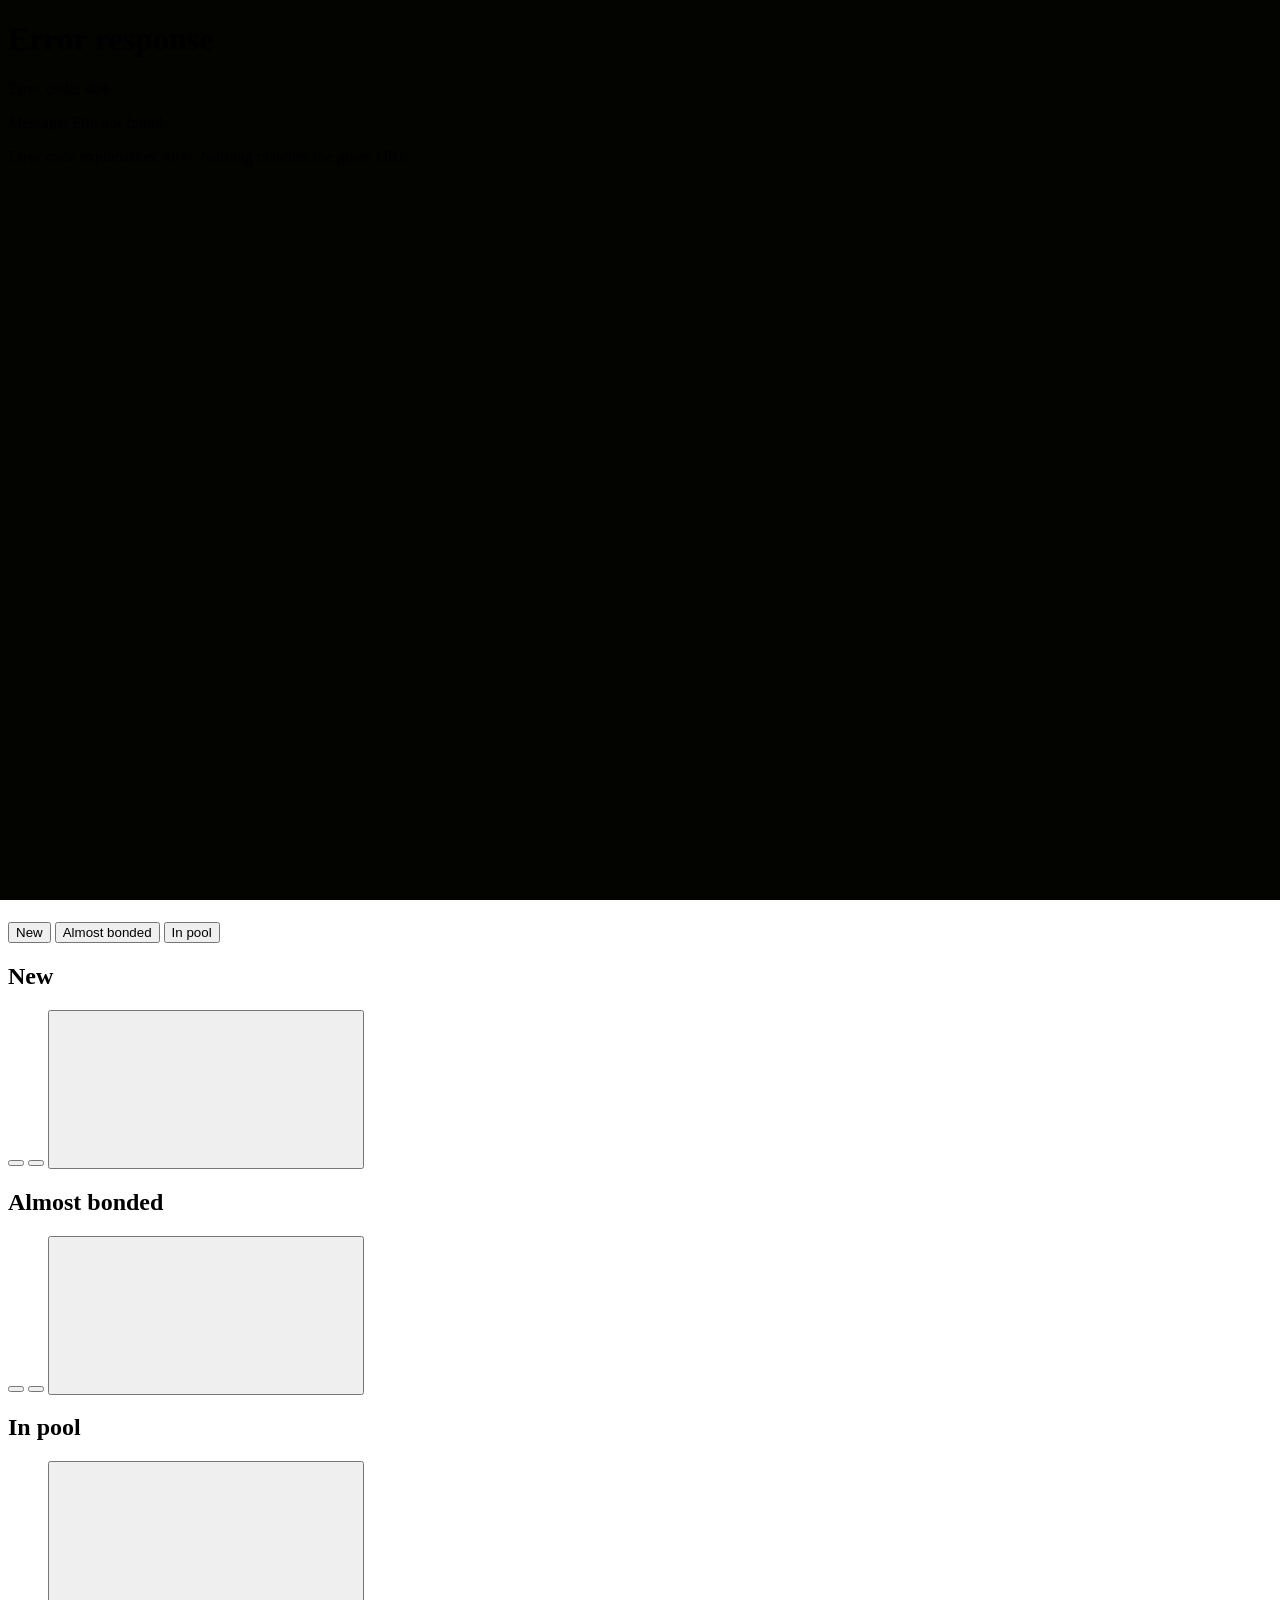
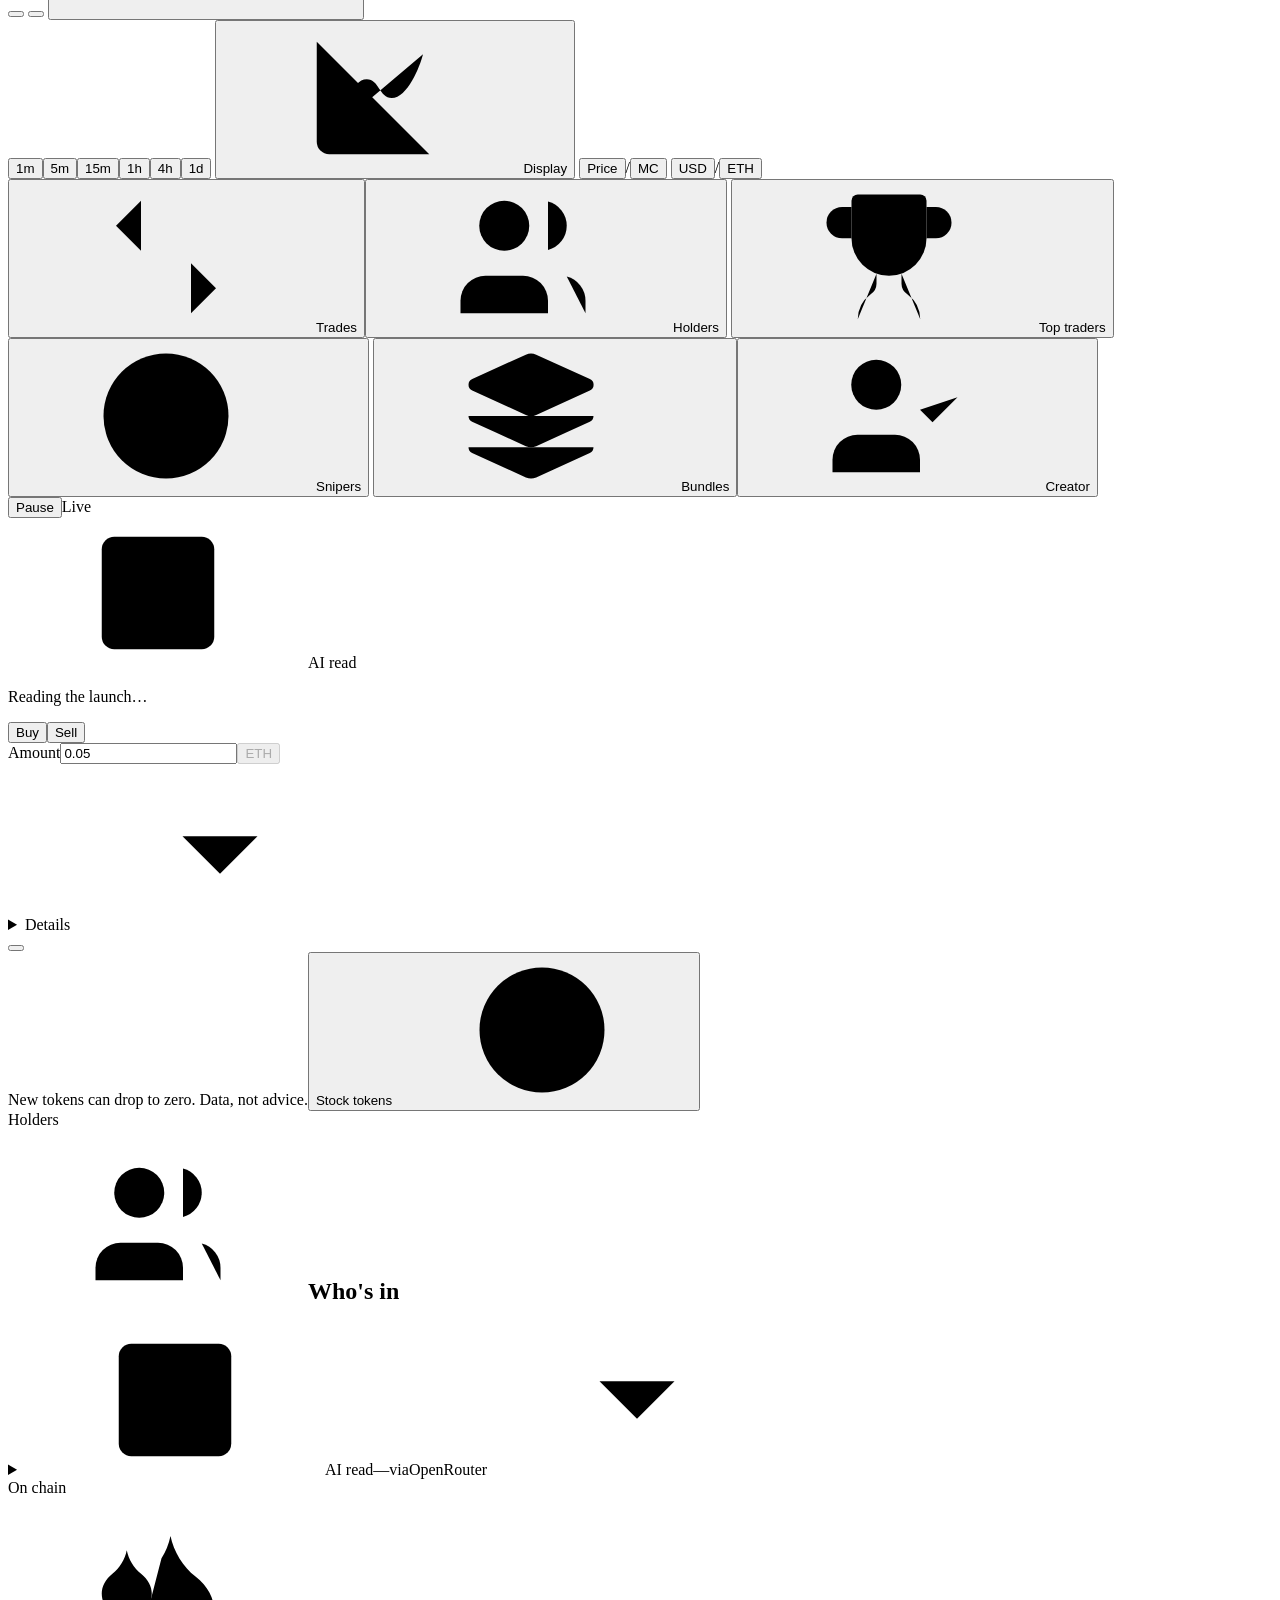
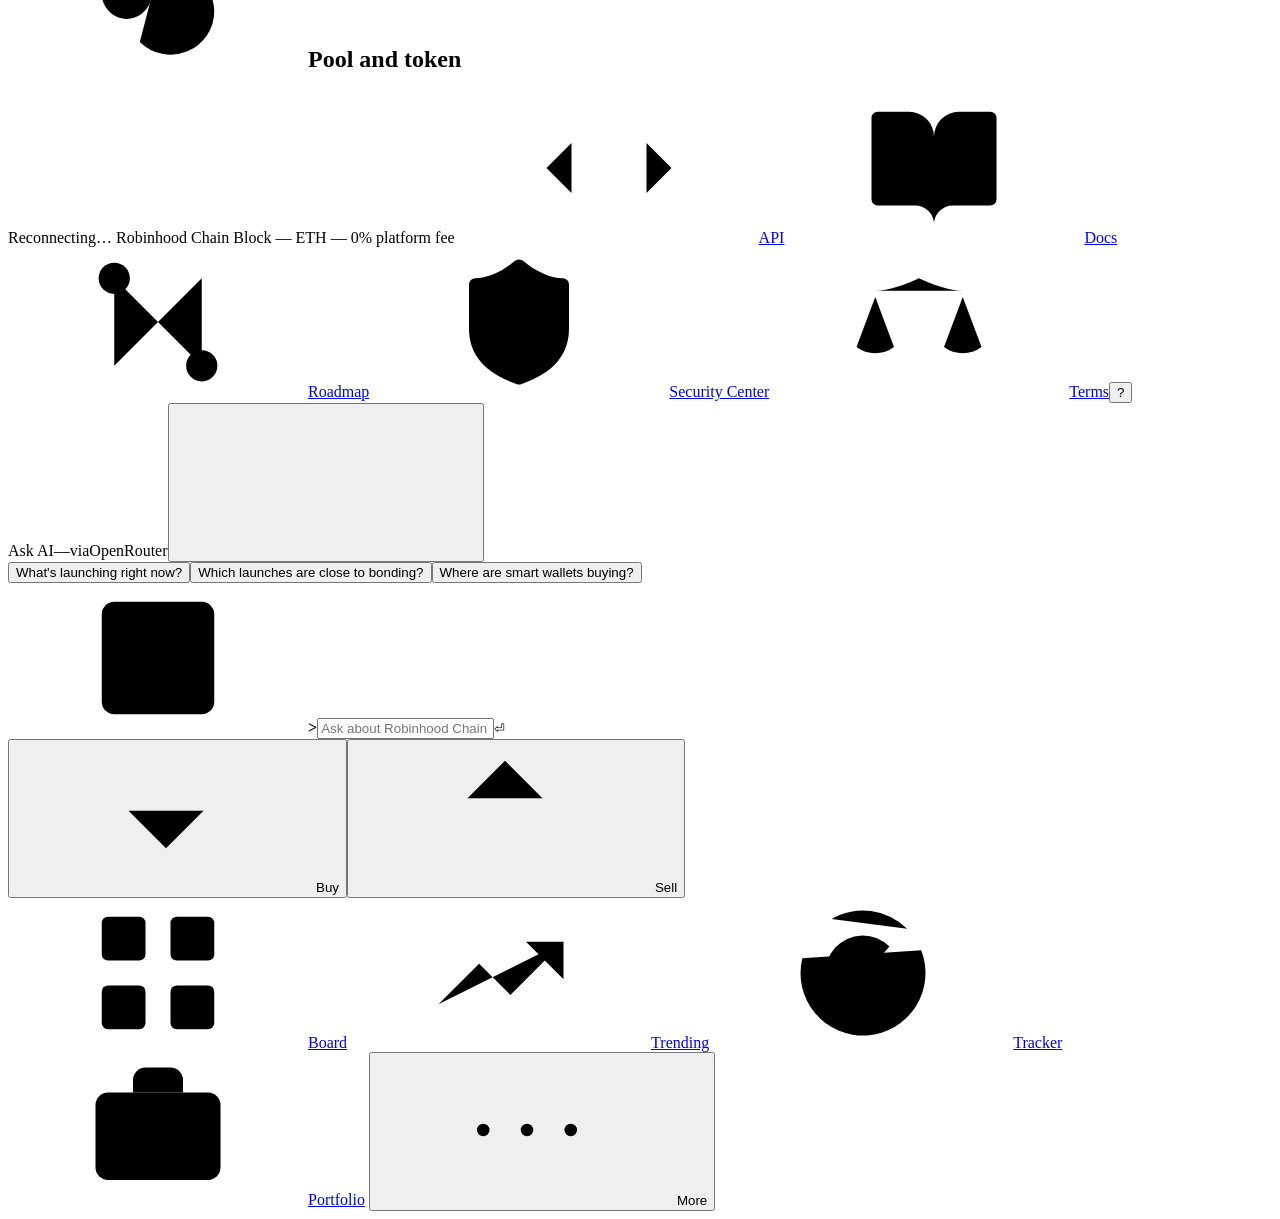
==== commit 1e551392: "fix(ui & api): ensure loading bar plays until full before app transition; add traders, lists, and in" ====
--- a/sentro_clone/index.html
+++ b/sentro_clone/index.html
@@ -41,6 +41,12 @@
     color: #b6b6b6;
     font-family: var(--f-mono, monospace);
     text-align: center;
+    transition: opacity .45s ease-out, visibility .45s ease-out;
+  }
+  .boot.is-out {
+    opacity: 0;
+    visibility: hidden;
+    pointer-events: none;
   }
   .boot__brand {
     display: grid;
@@ -467,37 +473,53 @@
     const boot = document.getElementById("boot");
     const retry = document.getElementById("bootR");
     const line = document.getElementById("bootL");
-    const maxWait = 60 * 1000;
+    const maxWait = 30 * 1000;
     let closed = false;
 
-    if (!boot || !retry || !line) return;
+    if (!boot) return;
 
     const closeBoot = () => {
       if (closed) return;
       closed = true;
       boot.setAttribute("aria-busy", "false");
-      boot.style.transition = "opacity .35s ease";
-      boot.style.opacity = "0";
-      window.setTimeout(() => boot.remove(), 400);
+      boot.classList.add("is-out");
+      window.setTimeout(() => {
+        try { boot.remove(); } catch (e) {}
+      }, 500);
     };
+
+    window.closeBoot = closeBoot;
+
+    window.addEventListener("message", (e) => {
+      if (e && e.data && (e.data.type === "noryx_loader_done" || e.data.type === "noryx_loader_full")) {
+        // Bar reached 100% full, close loading screen
+        window.setTimeout(closeBoot, 250);
+      }
+    });
+
+    // Safety fallback: if no event arrives within 6.0s, close boot anyway
+    window.setTimeout(closeBoot, 6000);
 
     const showRetry = () => {
       if (closed) return;
-      line.hidden = false;
-      line.textContent = "Noryx belum bisa masuk. Coba lagi?";
-      retry.hidden = false;
-      retry.focus({ preventScroll: true });
+      if (line) {
+        line.hidden = false;
+        line.textContent = "Noryx belum bisa masuk. Coba lagi?";
+      }
+      if (retry) {
+        retry.hidden = false;
+        retry.focus({ preventScroll: true });
+      }
     };
 
-    retry.addEventListener("click", () => {
-      retry.disabled = true;
-      retry.textContent = "Memuat ulang…";
-      window.location.reload();
-    });
-
-    window.addEventListener("load", () => {
-      window.setTimeout(closeBoot, 250);
-    }, { once: true });
+    if (retry) {
+      retry.addEventListener("click", () => {
+        retry.disabled = true;
+        retry.textContent = "Memuat ulang…";
+        window.location.reload();
+      });
+    }
+
     window.setTimeout(showRetry, maxWait);
   })();
 </script>
